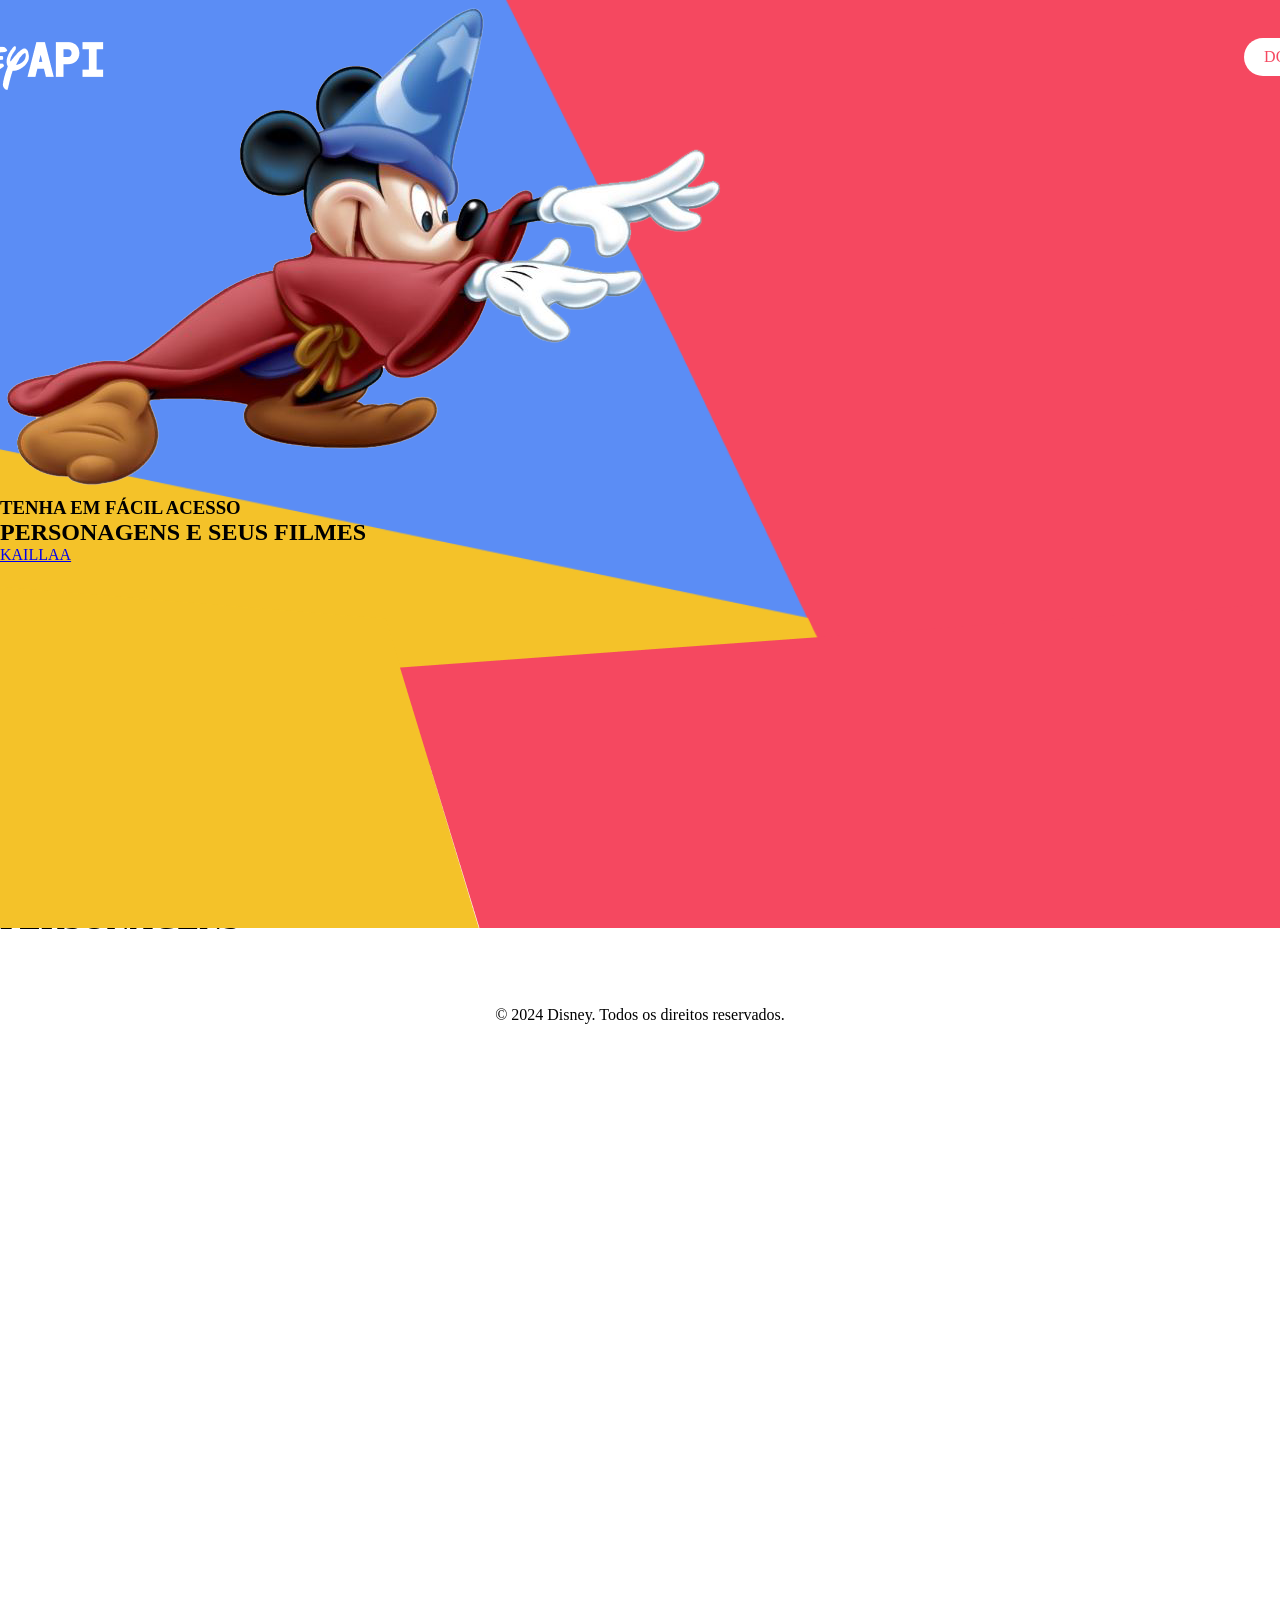
==== index.html @ 30ada637 "Add files via upload" ====
<!DOCTYPE html>
<html lang="br">
<head>
    <meta charset="UTF-8">
    <meta name="viewport" content="width=device-width, initial-scale=1.0">
    <link rel="shortcut icon" href="/img/favicon.png" type="image/x-icon">
    <link rel="stylesheet" href="./css/style.css">
    <title>Disney API</title>
</head>
<body>
    <header id="header" >
        <div class="container-header">
            <div class="flex">
                <div class="title">
                    <img src="./img/logo.png" alt="Disney A P I" class="logo">
                </div>
                <div class="btn">
                    <a class="btn-doc" href='https://disneyapi.dev'>DOCUMENTAÇÃO</a>
                </div>
            </div>
        </div>
    </header>
    <section class="backgrond">
        <div class="mikey">
            <img src="/img/mikey.png" alt="Mikey vestido de mágico" class="mikey-magico">
        </div>
        <div class="text-header">
            <h3 class="phrase-01">TENHA EM FÁCIL ACESSO</h3>
            <h1 class="phrase-efect">PERSONAGENS E SEUS FILMES</h1>
        </div>
        <div class="button-credits">
            <a class="github" href="https://github.com/Kaillaa">KAILLAA</a>
        </div>
    </section>
    <main class="main-container">
        <div class="contaider-body">
            <div class="text-body">
                <h1 class="characters">PERSONAGENS</h1>
            </div>
            <section class="caractersImg" id="caracters-img">

            </section>
        </div>
        <footer class="footer">
            <img src="./img/footer.png" alt="Formas coloridas" class="footer-img">
            <div class="logo">
                <img src="./img/logo.png" alt="Disney A P I" class="logo-footer">
            </div>
            <div class="copyright-text">
                <p class="copyright">© 2024 Disney. Todos os direitos reservados.</p>
            </div>
        </footer>
    </main>
    <script src="JavaScript/script.js"></script>
</body>
</html>
---- css/style.css ----
:root{
    --yellow: #F4C229; 
    --blue: #5B8DF5; 
    --pink: #F54860;  
    --white: #fff; 
}

*{
    box-sizing: border-box;
    margin: 0;
    padding: 0;
}

html{
    height: 500vh;
}

.container-header{
    max-width: 1280px;
    margin: auto;
}

.flex{
    display: flex;
    align-items: center;
    justify-content: space-between;
}
.title, .btn {
    margin: 0 -190px; /* Adiciona margem entre os elementos dentro da div flex */
}

header{
    width: 100%;
    padding: 20px 4%;
    position: fixed;
    top: 0;
    left: 0;
    transition: 0.5s;
}

header.scroll{
    background-color: var(--pink);
    padding: 10px 4%;
}

.btn-doc{
    display: inline-block;
    padding: 10px 20px;
    background-color: #ffffff; 
    color: var(--pink); 
    text-decoration: none; 
    border: transparent;
    border-radius: 25px; 
}

.backgrond{
    height: 100vh;
    background-image: url(../img/background.png);
    background-position: center;
    background-repeat: no-repeat;
    background-size: cover;
}

footer{
    position: fixed;
    bottom: 0;
    left: 0;
    width: 100%;
    height: 40vh;
    text-align: center;
}
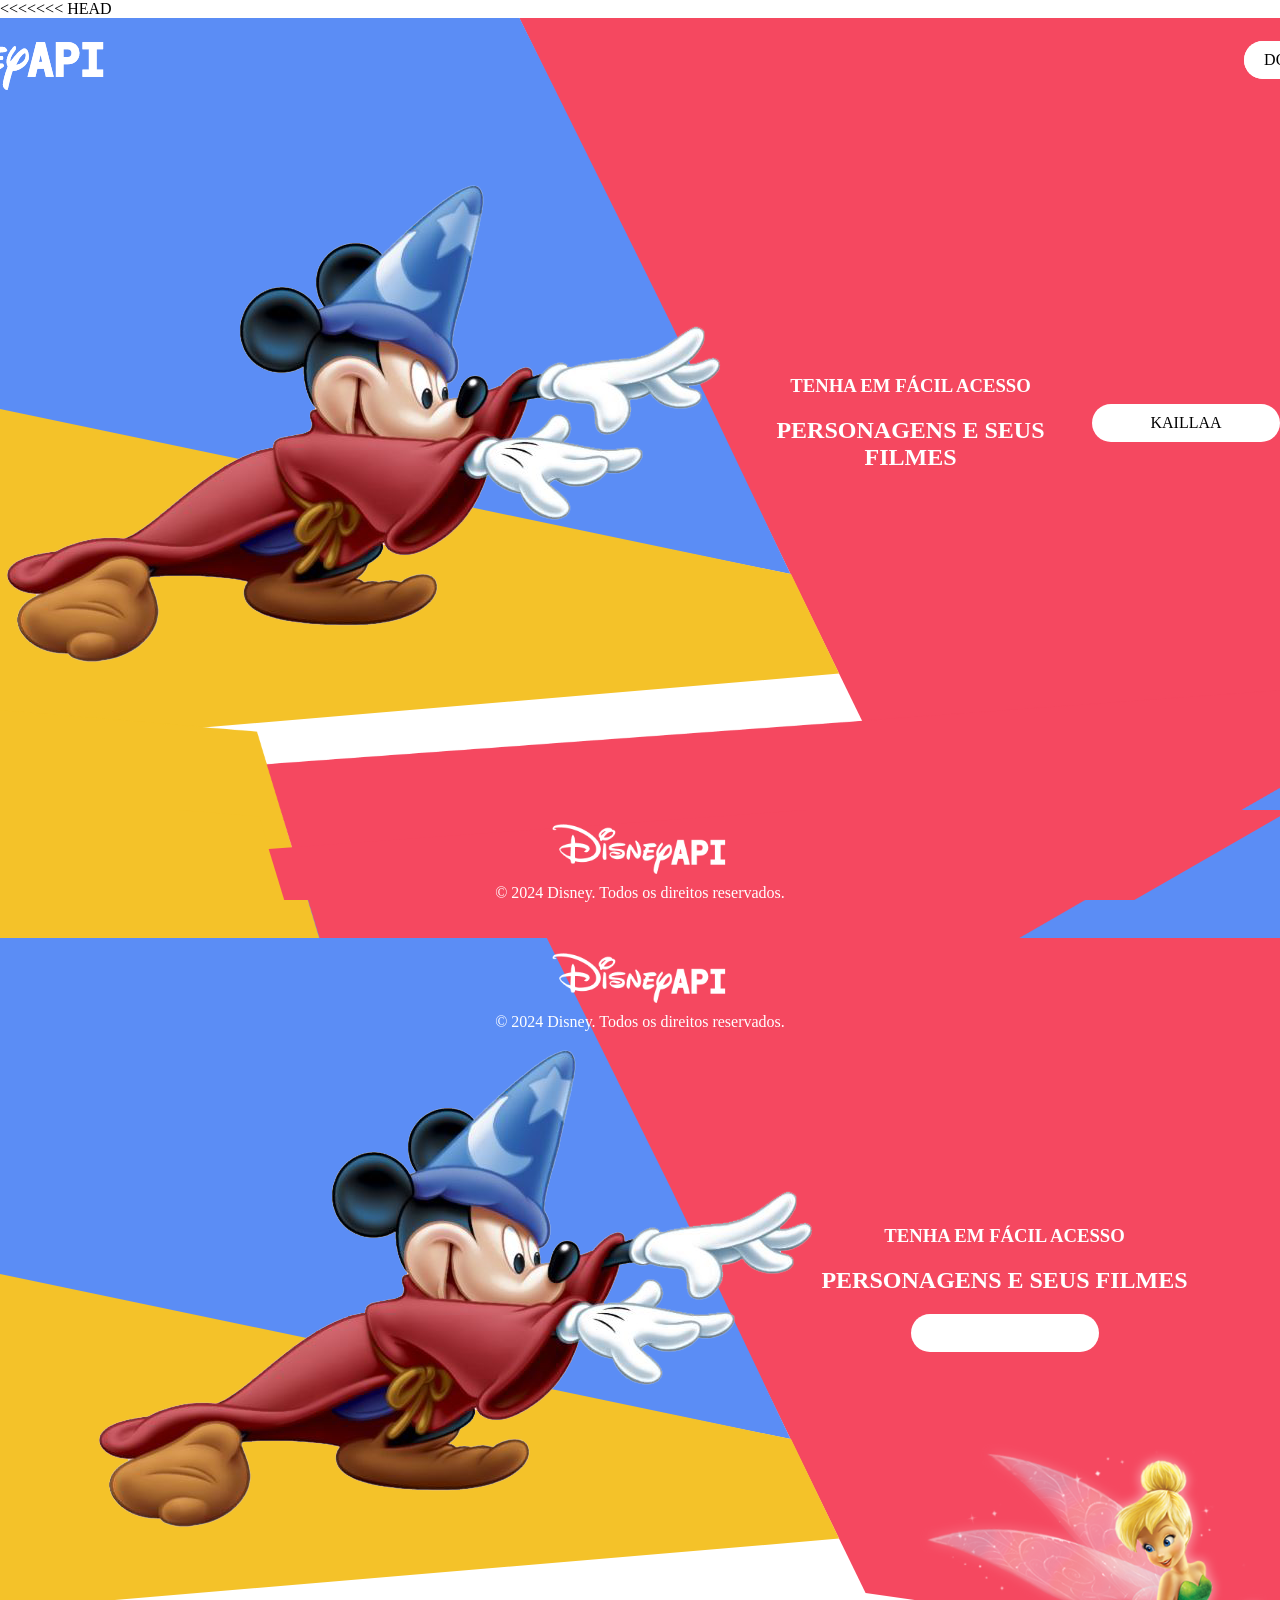
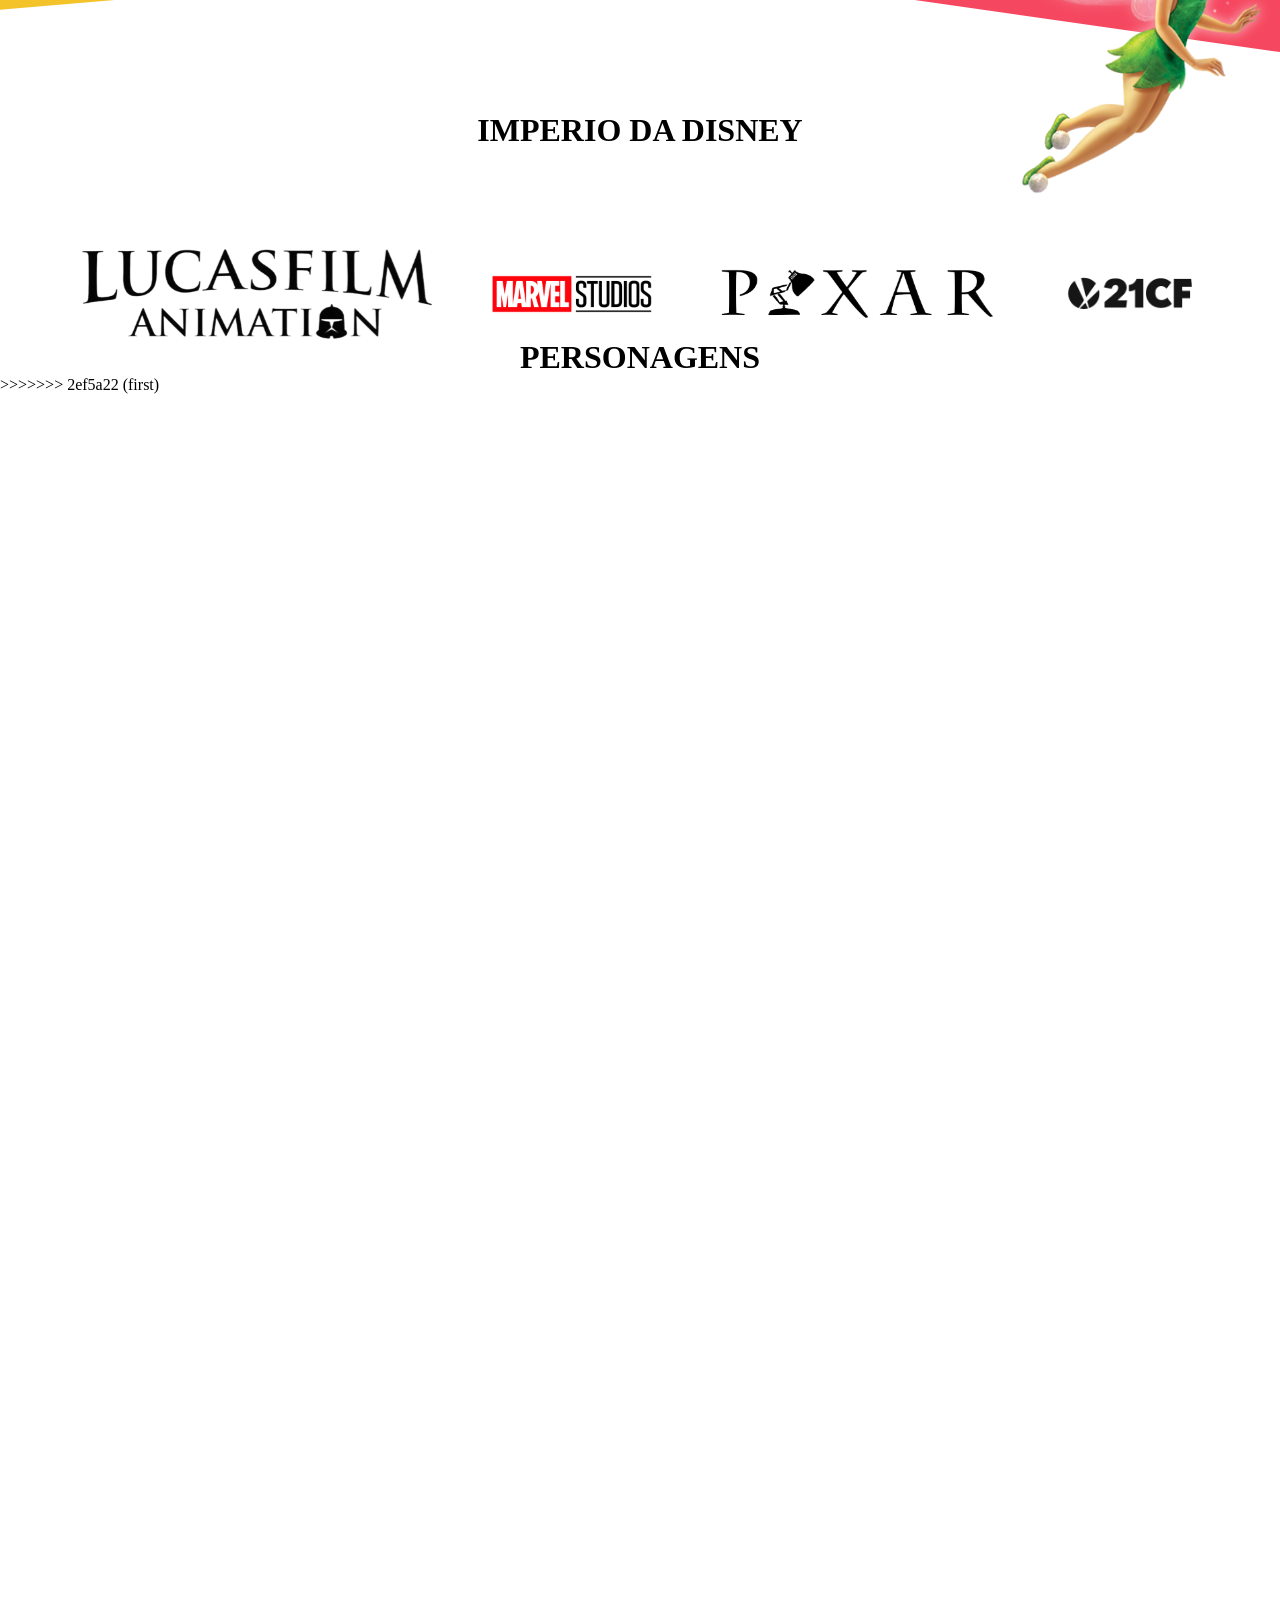
==== commit 38d131c3: "New update" ====
--- a/index.html
+++ b/index.html
@@ -1,3 +1,4 @@
+<<<<<<< HEAD
 <!DOCTYPE html>
 <html lang="br">
 <head>
@@ -53,4 +54,71 @@
     </main>
     <script src="JavaScript/script.js"></script>
 </body>
+=======
+<!DOCTYPE html>
+<html lang="br">
+<head>
+    <meta charset="UTF-8">
+    <meta name="viewport" content="width=device-width, initial-scale=1.0">
+    <link rel="shortcut icon" href="/img/favicon.png" type="image/x-icon">
+    <link rel="stylesheet" href="./css/style.css">
+    <title>Disney API</title>
+</head>
+<body>
+    <header id="header" >
+        <div class="container-header">
+            <div class="flex">
+                <div class="title">
+                    <img src="./img/logo.png" alt="Disney A P I" class="logo">
+                </div>
+                <div class="btn">
+                    <a class="btn-doc" href='https://disneyapi.dev'>DOCUMENTAÇÃO</a>
+                </div>
+            </div>
+        </div>
+    </header>
+    <section class="backgrond">
+        <div class="mikey">
+            <img src="/img/mikey.png" alt="Mikey vestido de mágico" class="mikey-magico">
+        </div>
+            <div class="text-header">
+                <h3 class="phrase-01">TENHA EM FÁCIL ACESSO</h3>
+                <h1 class="phrase-efect">PERSONAGENS E SEUS FILMES</h1>
+            <div class="button-credits">
+                <a class="github" href="https://github.com/Kaillaa">KAILLAA</a>
+            </div>
+        </div>
+    </section>
+    <main class="main-container">
+        <div class="contaider-body">
+            <div class="tinkerbell">
+                <img src="./img/tinkerbell.svg" alt="Fada Tinker Bell" class="tinker">
+            </div>
+                <div class="marcas-title">
+                    <h1 class="marcas">IMPERIO DA DISNEY</h1>
+                </div>
+                <div class="disney-marcas">
+                    <img src="./img/LucasFilm.svg" alt="Lucas Filmes" class="lucasFilms">
+                    <img src="./img/marvelStudios.svg" alt="Marvel studios" class="marvelStudios">
+                    <img src="./img/pixar.svg" alt="Pixar" class="pixar">
+                    <img src="./img/centuryFox.svg" alt="Century Fox" class="centuryFox">
+                </div>
+            </div>
+            <div class="text-body">
+                <h1 class="characters">PERSONAGENS</h1>
+            </div>
+            <section class="caractersImg" id="caracters-img"></section>
+    </main>
+    <footer class="footer">
+        <!-- <img src="./img/footer.png" alt="Formas coloridas" class="footer-img"> -->
+            <div class="logo">
+                <img src="./img/logo.png" alt="Disney A P I" class="logo-footer">
+            </div>
+            <div class="copyright-text">
+                <p class="copyright">© 2024 Disney. Todos os direitos reservados.</p>
+            </div>
+        </footer>
+    <script src="JavaScript/script.js"></script>
+</body>
+>>>>>>> 2ef5a22 (first)
 </html>
--- a/css/style.css
+++ b/css/style.css
@@ -1,3 +1,4 @@
+<<<<<<< HEAD
 :root{
     --yellow: #F4C229; 
     --blue: #5B8DF5; 
@@ -70,3 +71,176 @@
     text-align: center;
 }
 
+=======
+:root{
+    --yellow: #F4C229; 
+    --blue: #5B8DF5; 
+    --pink: #F54860;  
+    --white: #fff; 
+}
+
+body {
+    margin: 0;
+    padding: 0;
+    min-height: 100vh;
+    display: flex;
+    flex-direction: column;
+}
+
+*{
+    box-sizing: border-box;
+    margin: 0;
+    padding: 0;
+}
+
+html{
+    height: 500vh;
+}
+
+.container-header{
+    max-width: 1280px;
+    margin: auto;
+}
+
+.flex{
+    display: flex;
+    align-items: center;
+    justify-content: space-between;
+}
+.title, .btn {
+    margin: 0 -190px; /* Adiciona margem entre os elementos dentro da div flex */
+}
+
+header{
+    width: 100%;
+    padding: 20px 4%;
+    position: fixed;
+    top: 0;
+    left: 0;
+    transition: 0.5s;
+}
+
+header.scroll{
+    background-color: var(--pink);
+    padding: 10px 4%;
+    z-index: inherit;
+}
+
+.btn-doc{
+    display: inline-block;
+    padding: 10px 20px;
+    background-color: #ffffff; 
+    color: var(--pink); 
+    text-decoration: none; 
+    border: transparent;
+    border-radius: 25px; 
+}
+
+.backgrond{
+    height: 90vh;
+    background-image: url(../img/background.svg);
+    background-position: center;
+    background-repeat: no-repeat;
+    background-size: cover;
+    display: flex;
+    align-items: center;
+    justify-content: center;
+}
+
+.text-header {
+    text-align: center;
+    display: flex;
+    flex-direction: column;
+    align-items: center;
+    justify-content: center;
+    height: 100vh; 
+}
+
+.text-header h3,
+.text-header h1,
+.text-header .button-credits {
+    margin: 10px 0; 
+    color: white;
+}
+
+.github{
+    justify-content: center;
+    display: flex;
+    padding: 10px 10px;
+    background-color: #ffffff; 
+    color: var(--pink); 
+    text-decoration: none; 
+    border: transparent;
+    border-radius: 25px; 
+    width: 188px;
+    text-align: center;
+}
+
+.tinkerbell{
+    display: flex;
+    justify-content: flex-end;
+    margin-top: -250px;
+}
+
+.marcas-title{
+    align-items: center;
+    justify-content: center;
+    display: flex;  
+    margin-top: -100px;
+}
+
+.disney-marcas{
+    display: flex;
+    height: 10vh;
+    gap: 60px;
+    justify-content: center;
+    margin-top: 100px;
+}
+
+.marcas{
+    display: flex;
+    align-items: center;
+    justify-content: center;
+}
+
+
+.text-body{
+    display: flex;
+    justify-content: center;
+    align-items: center;
+}
+
+.footer {
+    height: 10vh;
+    background-image: url(../img/footer.svg);
+    background-position: center;
+    background-repeat: no-repeat;
+    background-size: cover;
+    text-align: center;
+    position: fixed;
+    bottom: 0;
+    left: 0;
+    width: 100%;
+    display: flex;
+    flex-direction: column;
+    justify-content: center;
+}
+
+.logo {
+    margin-bottom: 10px;
+}
+
+.logo-footer {
+    height: 50px;
+    margin-top: 15px;
+}
+
+.copyright-text {
+   color: #fff;
+}
+
+
+
+
+
+>>>>>>> 2ef5a22 (first)
--- a/css/style.css
+++ b/css/style.css
@@ -1,3 +1,4 @@
+<<<<<<< HEAD
 :root{
     --yellow: #F4C229; 
     --blue: #5B8DF5; 
@@ -70,3 +71,176 @@
     text-align: center;
 }
 
+=======
+:root{
+    --yellow: #F4C229; 
+    --blue: #5B8DF5; 
+    --pink: #F54860;  
+    --white: #fff; 
+}
+
+body {
+    margin: 0;
+    padding: 0;
+    min-height: 100vh;
+    display: flex;
+    flex-direction: column;
+}
+
+*{
+    box-sizing: border-box;
+    margin: 0;
+    padding: 0;
+}
+
+html{
+    height: 500vh;
+}
+
+.container-header{
+    max-width: 1280px;
+    margin: auto;
+}
+
+.flex{
+    display: flex;
+    align-items: center;
+    justify-content: space-between;
+}
+.title, .btn {
+    margin: 0 -190px; /* Adiciona margem entre os elementos dentro da div flex */
+}
+
+header{
+    width: 100%;
+    padding: 20px 4%;
+    position: fixed;
+    top: 0;
+    left: 0;
+    transition: 0.5s;
+}
+
+header.scroll{
+    background-color: var(--pink);
+    padding: 10px 4%;
+    z-index: inherit;
+}
+
+.btn-doc{
+    display: inline-block;
+    padding: 10px 20px;
+    background-color: #ffffff; 
+    color: var(--pink); 
+    text-decoration: none; 
+    border: transparent;
+    border-radius: 25px; 
+}
+
+.backgrond{
+    height: 90vh;
+    background-image: url(../img/background.svg);
+    background-position: center;
+    background-repeat: no-repeat;
+    background-size: cover;
+    display: flex;
+    align-items: center;
+    justify-content: center;
+}
+
+.text-header {
+    text-align: center;
+    display: flex;
+    flex-direction: column;
+    align-items: center;
+    justify-content: center;
+    height: 100vh; 
+}
+
+.text-header h3,
+.text-header h1,
+.text-header .button-credits {
+    margin: 10px 0; 
+    color: white;
+}
+
+.github{
+    justify-content: center;
+    display: flex;
+    padding: 10px 10px;
+    background-color: #ffffff; 
+    color: var(--pink); 
+    text-decoration: none; 
+    border: transparent;
+    border-radius: 25px; 
+    width: 188px;
+    text-align: center;
+}
+
+.tinkerbell{
+    display: flex;
+    justify-content: flex-end;
+    margin-top: -250px;
+}
+
+.marcas-title{
+    align-items: center;
+    justify-content: center;
+    display: flex;  
+    margin-top: -100px;
+}
+
+.disney-marcas{
+    display: flex;
+    height: 10vh;
+    gap: 60px;
+    justify-content: center;
+    margin-top: 100px;
+}
+
+.marcas{
+    display: flex;
+    align-items: center;
+    justify-content: center;
+}
+
+
+.text-body{
+    display: flex;
+    justify-content: center;
+    align-items: center;
+}
+
+.footer {
+    height: 10vh;
+    background-image: url(../img/footer.svg);
+    background-position: center;
+    background-repeat: no-repeat;
+    background-size: cover;
+    text-align: center;
+    position: fixed;
+    bottom: 0;
+    left: 0;
+    width: 100%;
+    display: flex;
+    flex-direction: column;
+    justify-content: center;
+}
+
+.logo {
+    margin-bottom: 10px;
+}
+
+.logo-footer {
+    height: 50px;
+    margin-top: 15px;
+}
+
+.copyright-text {
+   color: #fff;
+}
+
+
+
+
+
+>>>>>>> 2ef5a22 (first)
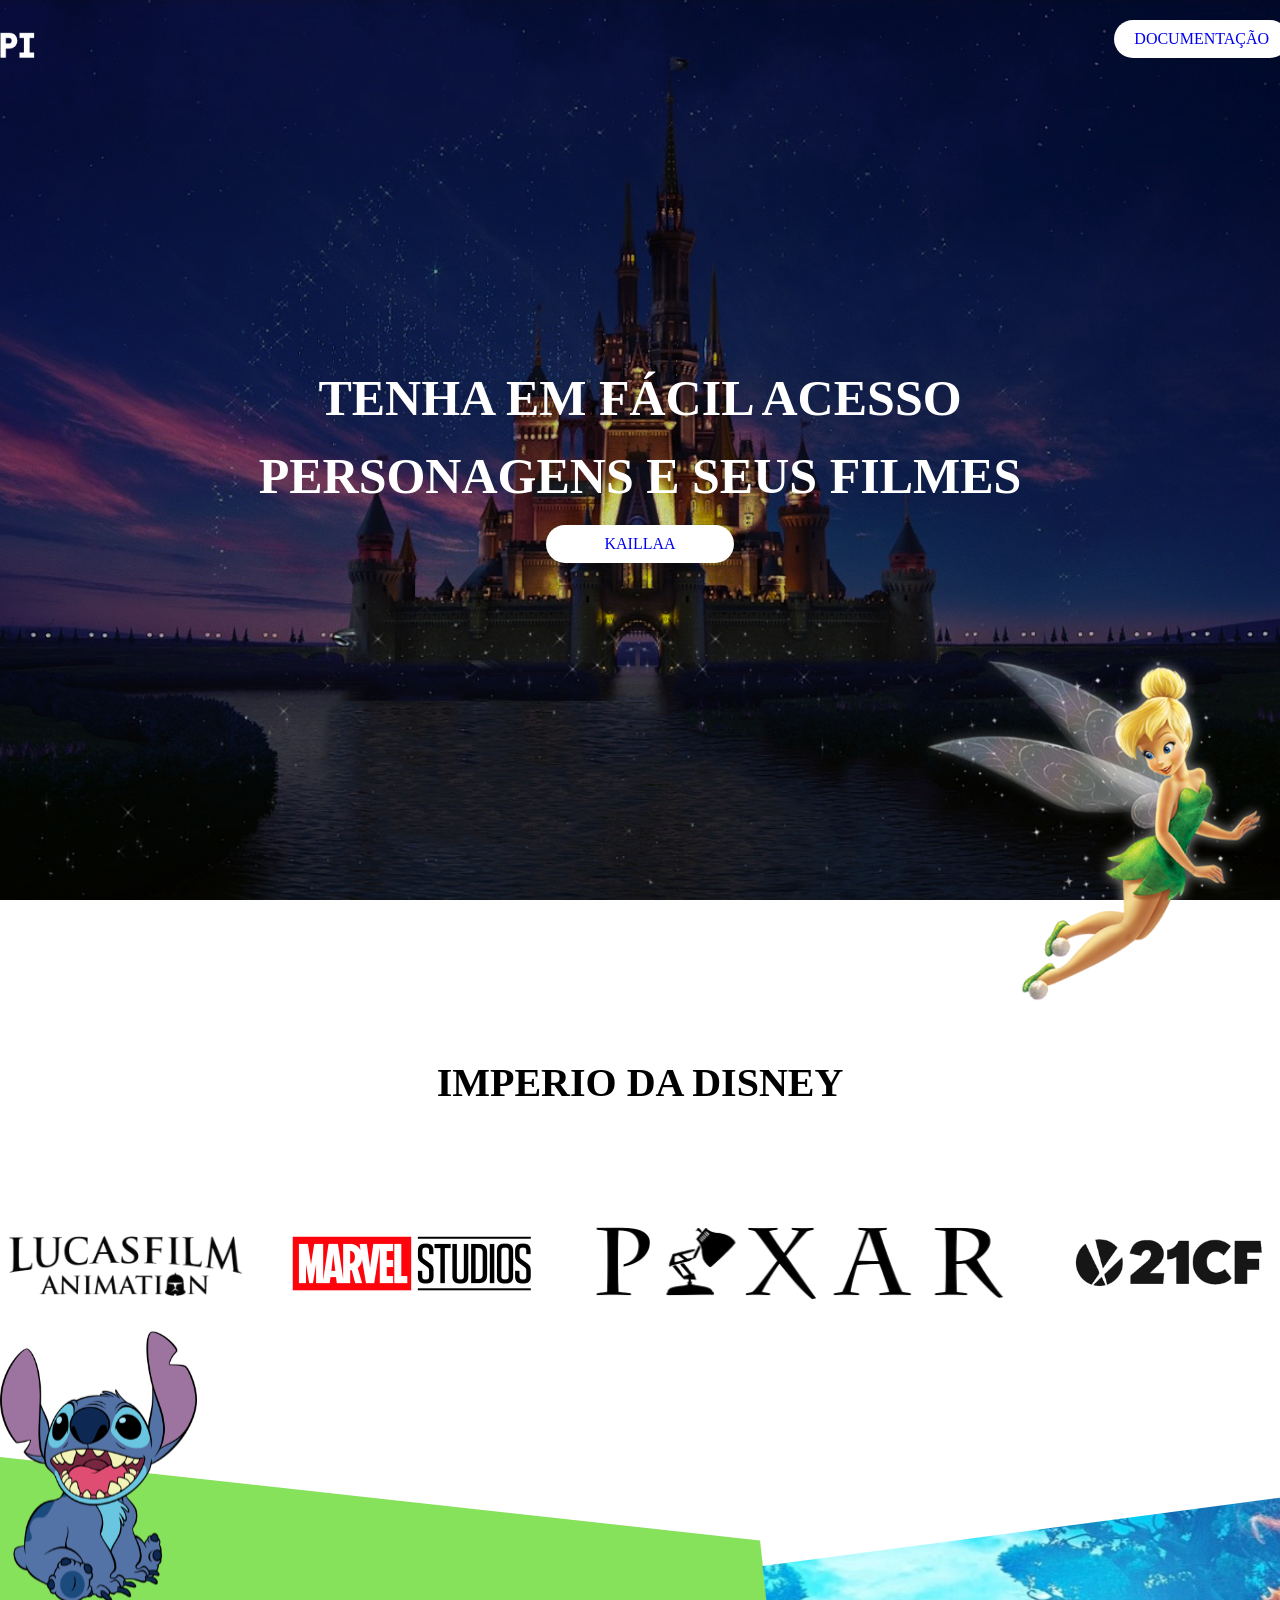
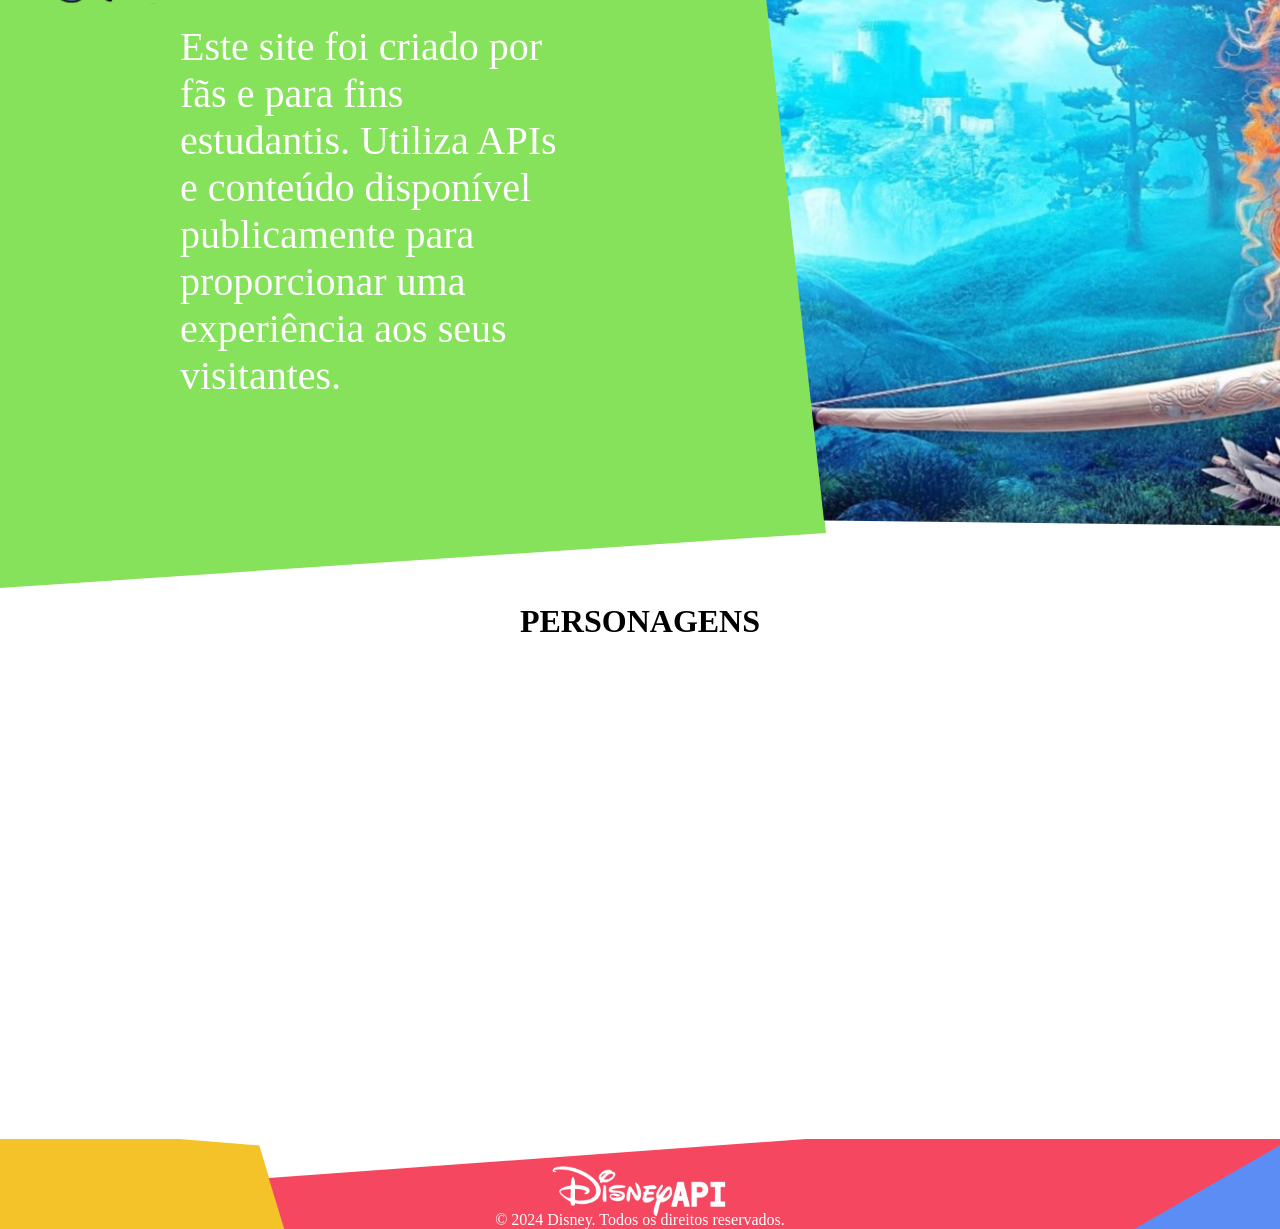
==== commit fdfea938: "Update all" ====
--- a/index.html
+++ b/index.html
@@ -1,124 +1,98 @@
-<<<<<<< HEAD
-<!DOCTYPE html>
-<html lang="br">
-<head>
-    <meta charset="UTF-8">
-    <meta name="viewport" content="width=device-width, initial-scale=1.0">
-    <link rel="shortcut icon" href="/img/favicon.png" type="image/x-icon">
-    <link rel="stylesheet" href="./css/style.css">
-    <title>Disney API</title>
-</head>
-<body>
-    <header id="header" >
-        <div class="container-header">
-            <div class="flex">
-                <div class="title">
-                    <img src="./img/logo.png" alt="Disney A P I" class="logo">
-                </div>
-                <div class="btn">
-                    <a class="btn-doc" href='https://disneyapi.dev'>DOCUMENTAÇÃO</a>
-                </div>
-            </div>
-        </div>
-    </header>
-    <section class="backgrond">
-        <div class="mikey">
-            <img src="/img/mikey.png" alt="Mikey vestido de mágico" class="mikey-magico">
-        </div>
-        <div class="text-header">
-            <h3 class="phrase-01">TENHA EM FÁCIL ACESSO</h3>
-            <h1 class="phrase-efect">PERSONAGENS E SEUS FILMES</h1>
-        </div>
-        <div class="button-credits">
-            <a class="github" href="https://github.com/Kaillaa">KAILLAA</a>
-        </div>
-    </section>
-    <main class="main-container">
-        <div class="contaider-body">
-            <div class="text-body">
-                <h1 class="characters">PERSONAGENS</h1>
-            </div>
-            <section class="caractersImg" id="caracters-img">
-
-            </section>
-        </div>
-        <footer class="footer">
-            <img src="./img/footer.png" alt="Formas coloridas" class="footer-img">
-            <div class="logo">
-                <img src="./img/logo.png" alt="Disney A P I" class="logo-footer">
-            </div>
-            <div class="copyright-text">
-                <p class="copyright">© 2024 Disney. Todos os direitos reservados.</p>
-            </div>
-        </footer>
-    </main>
-    <script src="JavaScript/script.js"></script>
-</body>
-=======
 <!DOCTYPE html>
 <html lang="br">
-<head>
-    <meta charset="UTF-8">
-    <meta name="viewport" content="width=device-width, initial-scale=1.0">
-    <link rel="shortcut icon" href="/img/favicon.png" type="image/x-icon">
-    <link rel="stylesheet" href="./css/style.css">
+  <head>
+    <meta charset="UTF-8" />
+    <meta name="viewport" content="width=device-width, initial-scale=1.0" />
+    <link rel="shortcut icon" href="/img/favicon.png" type="image/x-icon" />
+    <link rel="stylesheet" href="./css/style.css" />
     <title>Disney API</title>
-</head>
-<body>
-    <header id="header" >
-        <div class="container-header">
-            <div class="flex">
-                <div class="title">
-                    <img src="./img/logo.png" alt="Disney A P I" class="logo">
-                </div>
-                <div class="btn">
-                    <a class="btn-doc" href='https://disneyapi.dev'>DOCUMENTAÇÃO</a>
-                </div>
+  </head>
+  <body>
+    <header id="header">
+      <div class="container-header">
+        <div class="flex">
+          <div class="title">
+            <img src="./img/logo.png" alt="Disney A P I" class="logo" />
+          </div>
+          <div class="btn">
+            <div class="btn-document">
+              <a class="btn-doc" href="https://disneyapi.dev">DOCUMENTAÇÃO</a>
             </div>
+            <div class="btn-login">
+              <a href="./pages/login.html" class="login-btn">LOGIN</a>
+            </div>
+          </div>
         </div>
+      </div>
     </header>
-    <section class="backgrond">
-        <div class="mikey">
-            <img src="/img/mikey.png" alt="Mikey vestido de mágico" class="mikey-magico">
+    <section class="background">
+      </div>
+      <div class="text-header">
+        <h3 class="phrase-01">TENHA EM FÁCIL ACESSO</h3>
+        <h1 class="phrase-efect">PERSONAGENS E SEUS FILMES</h1>
+        <div class="button-credits">
+          <a class="github" href="https://github.com/Kaillaa">KAILLAA</a>
         </div>
-            <div class="text-header">
-                <h3 class="phrase-01">TENHA EM FÁCIL ACESSO</h3>
-                <h1 class="phrase-efect">PERSONAGENS E SEUS FILMES</h1>
-            <div class="button-credits">
-                <a class="github" href="https://github.com/Kaillaa">KAILLAA</a>
-            </div>
-        </div>
+      </div>
     </section>
     <main class="main-container">
-        <div class="contaider-body">
-            <div class="tinkerbell">
-                <img src="./img/tinkerbell.svg" alt="Fada Tinker Bell" class="tinker">
-            </div>
-                <div class="marcas-title">
-                    <h1 class="marcas">IMPERIO DA DISNEY</h1>
-                </div>
-                <div class="disney-marcas">
-                    <img src="./img/LucasFilm.svg" alt="Lucas Filmes" class="lucasFilms">
-                    <img src="./img/marvelStudios.svg" alt="Marvel studios" class="marvelStudios">
-                    <img src="./img/pixar.svg" alt="Pixar" class="pixar">
-                    <img src="./img/centuryFox.svg" alt="Century Fox" class="centuryFox">
-                </div>
-            </div>
-            <div class="text-body">
-                <h1 class="characters">PERSONAGENS</h1>
-            </div>
-            <section class="caractersImg" id="caracters-img"></section>
+      <div class="contaider-body">
+        <div class="tinkerbell">
+          <img
+            src="./img/tinkerbell.svg"
+            alt="Fada Tinker Bell"
+            class="tinker"
+          />
+        </div>
+        <div class="marcas-title">
+          <h1 class="marcas">IMPERIO DA DISNEY</h1>
+        </div>
+        <div class="disney-marcas">
+          <img
+            src="./img/LucasFilm.svg"
+            alt="Lucas Filmes"
+            class="lucasFilms"
+          />
+          <img
+            src="./img/marvelStudios.svg"
+            alt="Marvel studios"
+            class="marvelStudios"
+          />
+          <img src="./img/pixar.svg" alt="Pixar" class="pixar" />
+          <img
+            src="./img/centuryFox.svg"
+            alt="Century Fox"
+            class="centuryFox"
+          />
+        </div>
+        <div class="midPage">
+          <div class="imgMid">
+            <img src="./img/Merida.svg" alt="Princesa Merida" />
+          </div>
+          <div class="stitch">
+            <img src="./img/stitch.svg" alt="" class="stitchImg" />
+          </div>
+          <div class="textMid">
+            <p>Este site foi criado por fãs e para fins estudantis. Utiliza APIs e conteúdo disponível publicamente para proporcionar uma experiência aos seus visitantes.</p>
+          </div>
+        </div>
+      </div>
+      <div class="text-body">
+        <h1 class="characters">PERSONAGENS</h1>
+      </div>
+      <section class="caractersImg" id="caracters-img"></section>
     </main>
     <footer class="footer">
-        <!-- <img src="./img/footer.png" alt="Formas coloridas" class="footer-img"> -->
-            <div class="logo">
-                <img src="./img/logo.png" alt="Disney A P I" class="logo-footer">
-            </div>
-            <div class="copyright-text">
-                <p class="copyright">© 2024 Disney. Todos os direitos reservados.</p>
-            </div>
-        </footer>
+      <!-- <img src="./img/footer.png" alt="Formas coloridas" class="footer-img"> -->
+      <div class="container-footer">
+        <div class="logo">
+          <img src="./img/logo.png" alt="Disney A P I" class="logo-footer" />
+        </div>
+        <div class="copyright-text">
+          <p class="copyright">© 2024 Disney. Todos os direitos reservados.</p>
+        </div>
+      </div>
+    </footer>
     <script src="JavaScript/script.js"></script>
-</body>
->>>>>>> 2ef5a22 (first)
-</html>+  </body>
+</html>
--- a/css/style.css
+++ b/css/style.css
@@ -1,77 +1,3 @@
-<<<<<<< HEAD
-:root{
-    --yellow: #F4C229; 
-    --blue: #5B8DF5; 
-    --pink: #F54860;  
-    --white: #fff; 
-}
-
-*{
-    box-sizing: border-box;
-    margin: 0;
-    padding: 0;
-}
-
-html{
-    height: 500vh;
-}
-
-.container-header{
-    max-width: 1280px;
-    margin: auto;
-}
-
-.flex{
-    display: flex;
-    align-items: center;
-    justify-content: space-between;
-}
-.title, .btn {
-    margin: 0 -190px; /* Adiciona margem entre os elementos dentro da div flex */
-}
-
-header{
-    width: 100%;
-    padding: 20px 4%;
-    position: fixed;
-    top: 0;
-    left: 0;
-    transition: 0.5s;
-}
-
-header.scroll{
-    background-color: var(--pink);
-    padding: 10px 4%;
-}
-
-.btn-doc{
-    display: inline-block;
-    padding: 10px 20px;
-    background-color: #ffffff; 
-    color: var(--pink); 
-    text-decoration: none; 
-    border: transparent;
-    border-radius: 25px; 
-}
-
-.backgrond{
-    height: 100vh;
-    background-image: url(../img/background.png);
-    background-position: center;
-    background-repeat: no-repeat;
-    background-size: cover;
-}
-
-footer{
-    position: fixed;
-    bottom: 0;
-    left: 0;
-    width: 100%;
-    height: 40vh;
-    text-align: center;
-}
-
-=======
 :root{
     --yellow: #F4C229; 
     --blue: #5B8DF5; 
@@ -79,22 +5,14 @@
     --white: #fff; 
 }
 
-body {
-    margin: 0;
-    padding: 0;
-    min-height: 100vh;
-    display: flex;
-    flex-direction: column;
-}
-
 *{
     box-sizing: border-box;
     margin: 0;
     padding: 0;
 }
 
-html{
-    height: 500vh;
+body {
+    overflow-x: hidden;
 }
 
 .container-header{
@@ -108,7 +26,14 @@
     justify-content: space-between;
 }
 .title, .btn {
-    margin: 0 -190px; /* Adiciona margem entre os elementos dentro da div flex */
+    margin: 0 -190px; 
+}
+.title{
+    height: 15px;
+}
+.logo{
+    height: 50px;
+    margin-top: -15px;    
 }
 
 header{
@@ -118,27 +43,41 @@
     top: 0;
     left: 0;
     transition: 0.5s;
+    z-index: 3;
 }
 
 header.scroll{
-    background-color: var(--pink);
+    background-color: black;
     padding: 10px 4%;
-    z-index: inherit;
 }
 
 .btn-doc{
     display: inline-block;
     padding: 10px 20px;
-    background-color: #ffffff; 
-    color: var(--pink); 
+    background-color: #ffffff;  
     text-decoration: none; 
     border: transparent;
     border-radius: 25px; 
 }
 
-.backgrond{
-    height: 90vh;
-    background-image: url(../img/background.svg);
+.login-btn{
+    display: inline-block;
+    padding: 10px 20px;
+    background-color: #ffffff;  
+    text-decoration: none; 
+    border: transparent;
+    border-radius: 25px;
+}
+
+.btn{
+    display: flex;
+    flex-direction: row;
+    gap: 40px
+}
+
+.background{
+    height: 100vh;
+    background-image: url(../img/imgBackgrond.svg);
     background-position: center;
     background-repeat: no-repeat;
     background-size: cover;
@@ -153,7 +92,8 @@
     flex-direction: column;
     align-items: center;
     justify-content: center;
-    height: 100vh; 
+    position: relative;
+    top: 150px
 }
 
 .text-header h3,
@@ -163,12 +103,16 @@
     color: white;
 }
 
+.text-header h3,
+.text-header h1{
+    font-size: 50px;
+}
+
 .github{
     justify-content: center;
     display: flex;
     padding: 10px 10px;
     background-color: #ffffff; 
-    color: var(--pink); 
     text-decoration: none; 
     border: transparent;
     border-radius: 25px; 
@@ -186,15 +130,16 @@
     align-items: center;
     justify-content: center;
     display: flex;  
-    margin-top: -100px;
+    margin-top: 40px;
+    font-size: 20px;
 }
 
 .disney-marcas{
     display: flex;
-    height: 10vh;
-    gap: 60px;
-    justify-content: center;
-    margin-top: 100px;
+    height: 15vh;
+    gap: 50px;
+    justify-content: center;
+    margin-top: 90px;
 }
 
 .marcas{
@@ -203,6 +148,11 @@
     justify-content: center;
 }
 
+.lucasFilms{
+    height: 60px;
+    margin-top: 40px;
+    display: flex;
+}
 
 .text-body{
     display: flex;
@@ -210,20 +160,75 @@
     align-items: center;
 }
 
-.footer {
-    height: 10vh;
+.midPage {
+    position: relative;
+    display: flex;
+    align-items: center;
+}
+
+.text-overlay {
+    position: absolute;
+    top: 0;
+    left: 0;
+    z-index: 2;
+    padding: 20px;
+    color: white;
+}
+
+.imgMid {
+    position: relative;
+    flex: 1;
+}
+
+.stitch {
+    position: absolute;
+    top: 0;
+    left: 0;
+    z-index: 1;
+}
+
+.textMid {
+    font-size: 40px;
+    z-index: 2;
+    position: absolute;
+    top: 55%; 
+    left: 180px; 
+    transform: translateY(-50%); 
+}
+
+.textMid p {
+    width: 400px;
+    margin: 0; 
+    color: #fff; 
+}
+
+section {
+    display: flex;
+    justify-content: center;
+    align-items: center;
+    padding: 9% 0 30%;
+}
+
+footer {
     background-image: url(../img/footer.svg);
     background-position: center;
     background-repeat: no-repeat;
     background-size: cover;
     text-align: center;
-    position: fixed;
+    width: 100%;
+    height: 10vh; 
+    position: relative; 
+    margin-top: auto;
+}
+
+.container-footer {
+    width: 100%;
+    display: flex;
+    flex-direction: column;
+    text-align: center;
+    position: absolute;
     bottom: 0;
     left: 0;
-    width: 100%;
-    display: flex;
-    flex-direction: column;
-    justify-content: center;
 }
 
 .logo {
@@ -237,10 +242,6 @@
 
 .copyright-text {
    color: #fff;
-}
-
-
-
-
-
->>>>>>> 2ef5a22 (first)
+   text-align: center;
+}
+
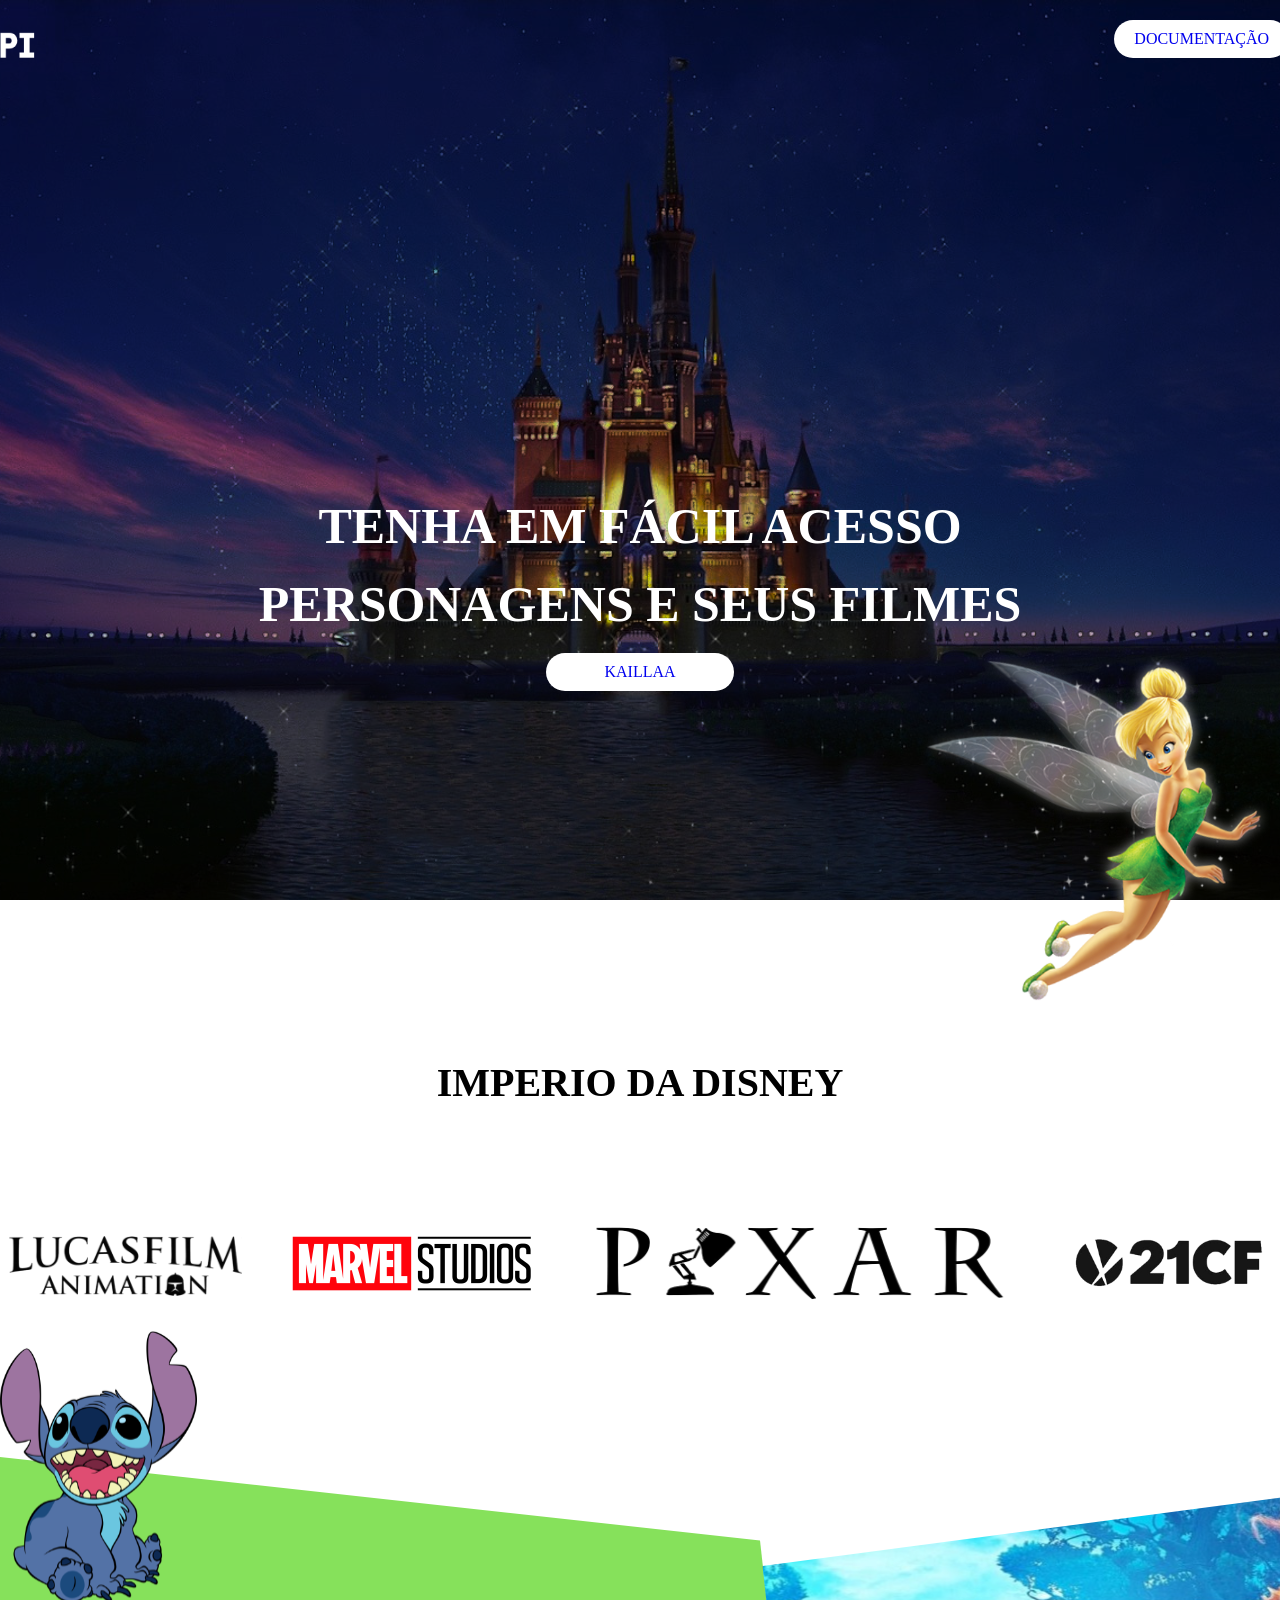
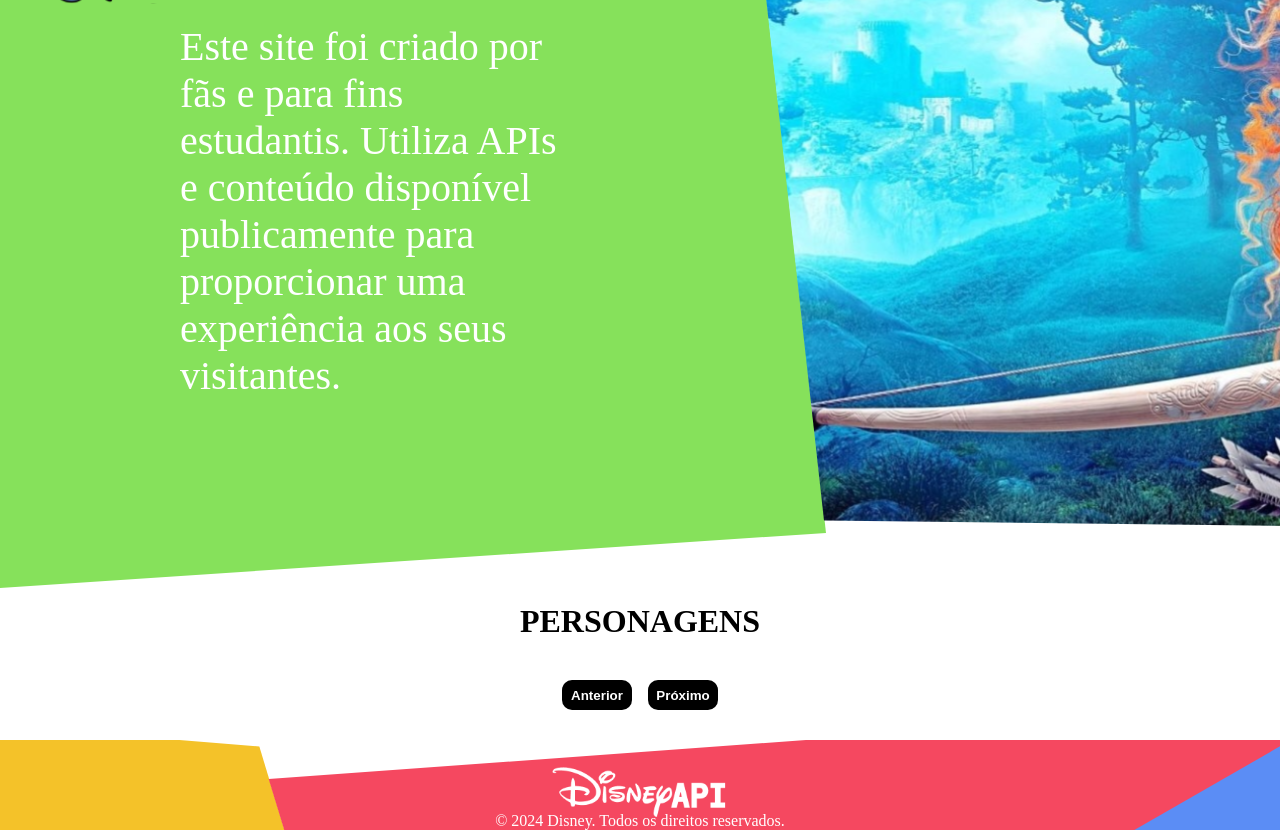
==== commit fe84e2cc: "Update" ====
--- a/index.html
+++ b/index.html
@@ -80,7 +80,14 @@
       <div class="text-body">
         <h1 class="characters">PERSONAGENS</h1>
       </div>
-      <section class="caractersImg" id="caracters-img"></section>
+      <section class="caractersImg" id="caracters-img">
+        <!-- Aqui é onde os personagens serão exibidos -->
+      </section>
+      <div class="btnSlice">
+        <button class="prevBtn" id="prevBtn">Anterior</button>
+      <button class="nextBtn" id="nextBtn">Próximo</button>
+      </div>
+      
     </main>
     <footer class="footer">
       <!-- <img src="./img/footer.png" alt="Formas coloridas" class="footer-img"> -->
--- a/css/style.css
+++ b/css/style.css
@@ -206,7 +206,62 @@
     display: flex;
     justify-content: center;
     align-items: center;
-    padding: 9% 0 30%;
+    padding: 9% 0 10%;
+}
+
+.caractersImg {
+    display: flex;
+    flex-wrap: wrap;
+    justify-content: center;
+    gap: 20px;
+    padding: 20px;
+}
+
+.character {
+    display: flex;
+    flex-direction: column;
+    align-items: center;
+    text-align: center;
+    padding: 10px;
+    border-radius: 10px;
+    background-color: #5B8DF5;
+    color: #ffffff;
+    font-weight: 900;
+    width: 220px;
+    font-family: 'Franklin Gothic Medium', 'Arial Narrow', Arial, sans-serif;
+}
+
+.character img {
+    width: 200px;
+    height: 200px;
+    border-radius: 10px;
+    margin-bottom: 10px;
+}
+
+.character-data {
+    max-width: 200px;
+    overflow: hidden; 
+    text-overflow: unset; 
+    white-space: nowrap;
+}
+
+
+.btnSlice{
+    display: flex;
+    align-items: center;
+    justify-content: center;
+    margin-bottom: 30px;
+    gap: 1rem;
+}
+
+.prevBtn, .nextBtn{
+    border: transparent;
+    background-color: #000000;
+    color: #ffffff;
+    border-radius: 10px;
+    height: 30px;
+    width: 70px;
+    font-weight: bolder;
 }
 
 footer {
@@ -241,7 +296,7 @@
 }
 
 .copyright-text {
-   color: #fff;
-   text-align: center;
-}
-
+    color: #fff;
+    text-align: center;
+}
+
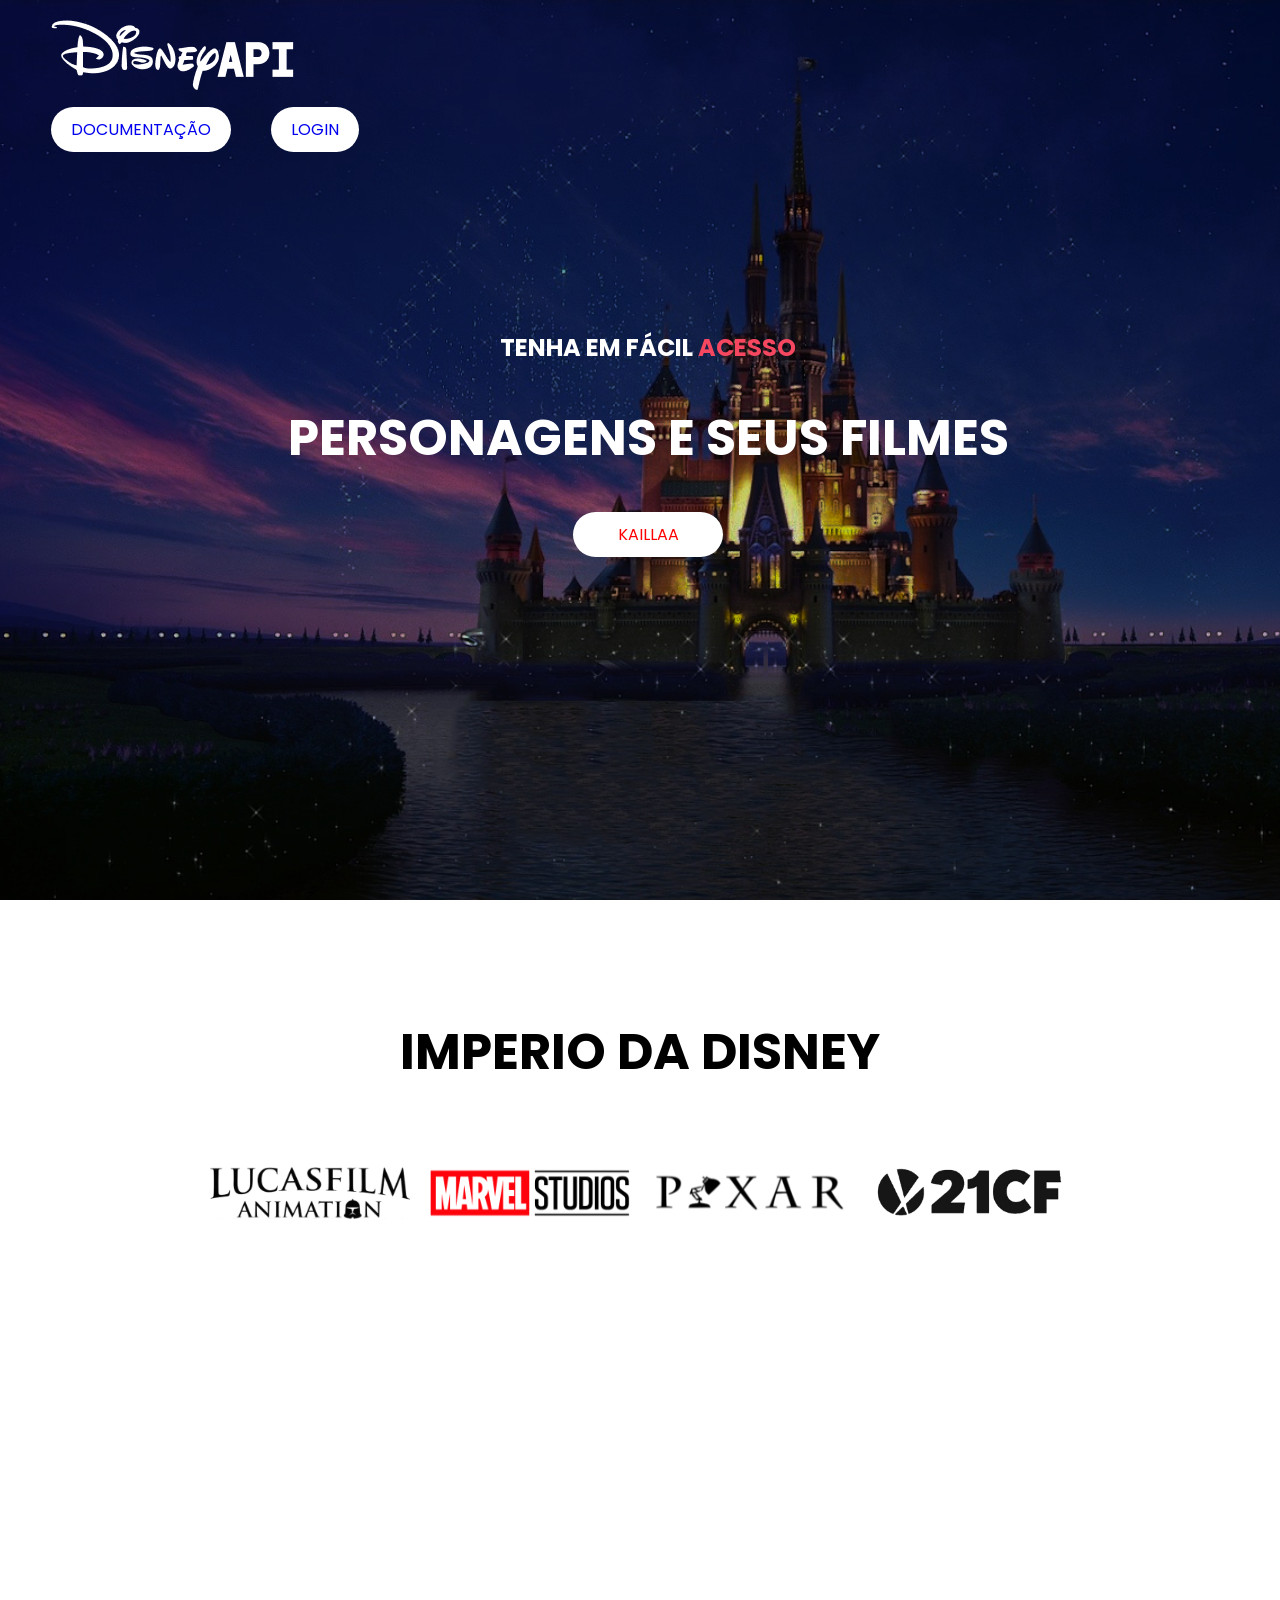
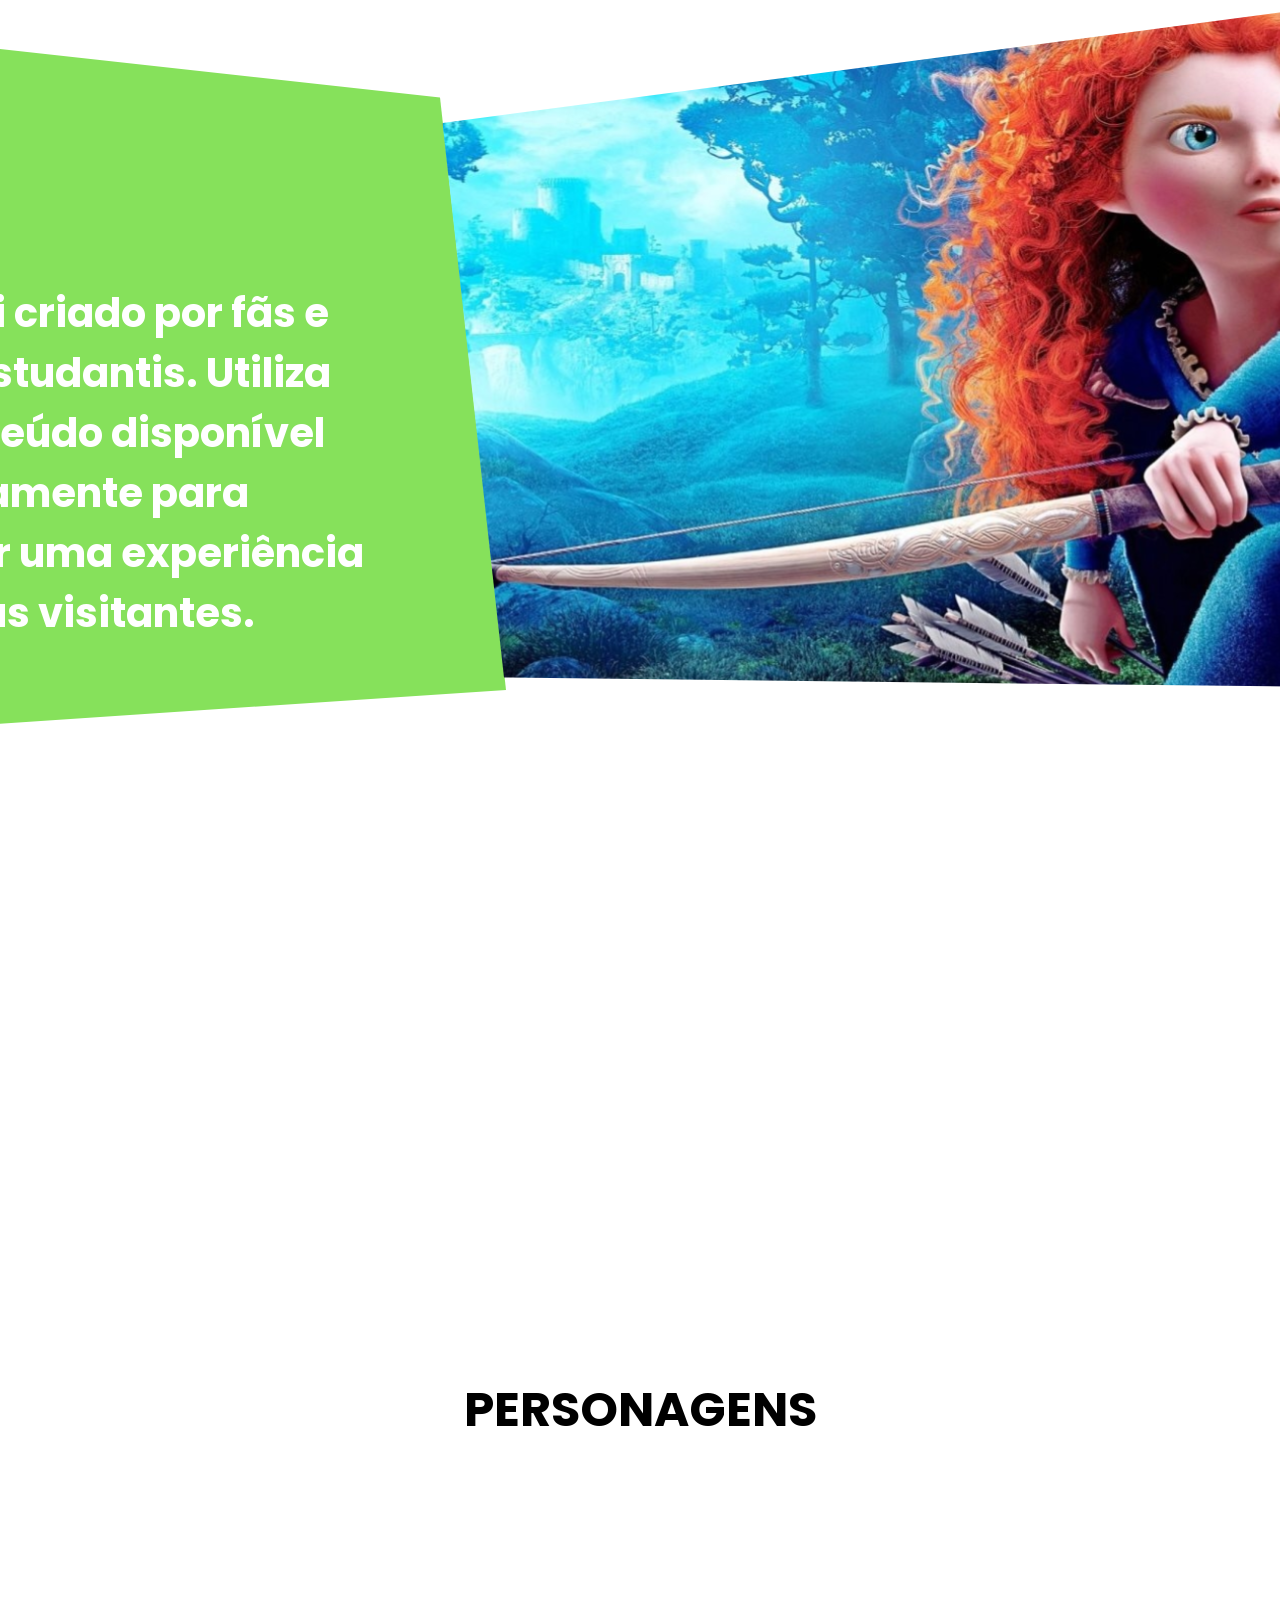
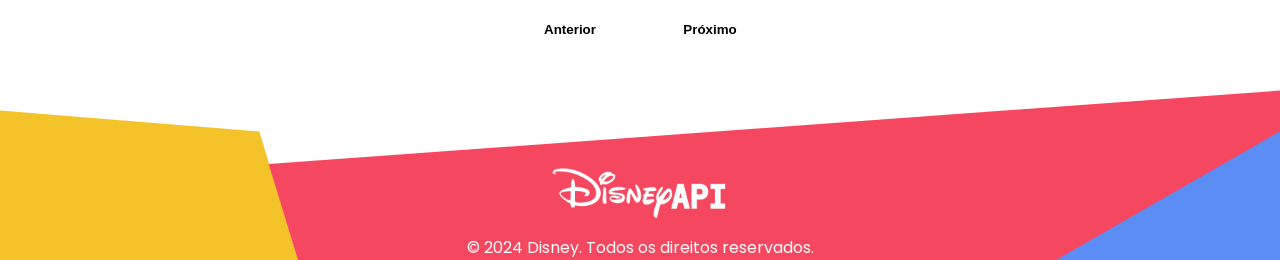
==== commit 1a3465a4: "Update and added responsives for index.html" ====
--- a/index.html
+++ b/index.html
@@ -4,6 +4,7 @@
     <meta charset="UTF-8" />
     <meta name="viewport" content="width=device-width, initial-scale=1.0" />
     <link rel="shortcut icon" href="/img/favicon.png" type="image/x-icon" />
+    
     <link rel="stylesheet" href="./css/style.css" />
     <title>Disney API</title>
   </head>
@@ -25,72 +26,81 @@
         </div>
       </div>
     </header>
-    <section class="background">
-      </div>
-      <div class="text-header">
-        <h3 class="phrase-01">TENHA EM FÁCIL ACESSO</h3>
-        <h1 class="phrase-efect">PERSONAGENS E SEUS FILMES</h1>
-        <div class="button-credits">
-          <a class="github" href="https://github.com/Kaillaa">KAILLAA</a>
-        </div>
-      </div>
-    </section>
+
     <main class="main-container">
-      <div class="contaider-body">
-        <div class="tinkerbell">
-          <img
-            src="./img/tinkerbell.svg"
-            alt="Fada Tinker Bell"
-            class="tinker"
-          />
-        </div>
-        <div class="marcas-title">
-          <h1 class="marcas">IMPERIO DA DISNEY</h1>
-        </div>
-        <div class="disney-marcas">
-          <img
-            src="./img/LucasFilm.svg"
-            alt="Lucas Filmes"
-            class="lucasFilms"
-          />
-          <img
-            src="./img/marvelStudios.svg"
-            alt="Marvel studios"
-            class="marvelStudios"
-          />
-          <img src="./img/pixar.svg" alt="Pixar" class="pixar" />
-          <img
-            src="./img/centuryFox.svg"
-            alt="Century Fox"
-            class="centuryFox"
-          />
-        </div>
-        <div class="midPage">
-          <div class="imgMid">
-            <img src="./img/Merida.svg" alt="Princesa Merida" />
+      <div class="container">
+        <section class="hero">
+          <div class="container">
+            <span class="phrase-01">TENHA EM FÁCIL <span>ACESSO</span> </span>
+            <h1 class="phrase-efect">PERSONAGENS E SEUS FILMES</h1>
+
+            <div class="button-credits">
+              <a class="github" href="https://github.com/Kaillaa">KAILLAA</a>
+            </div>
           </div>
-          <div class="stitch">
-            <img src="./img/stitch.svg" alt="" class="stitchImg" />
+        </section>
+  
+          <section class="brands-section">
+            <div class="container">
+              <div class="marcas-title">
+                <h1 class="marcas">IMPERIO DA DISNEY</h1>
+              </div>
+              <div class="disney-marcas">
+                <img
+                  src="./img/LucasFilm.svg"
+                  alt="Lucas Filmes"
+                  class="lucasFilms"
+                />
+                <img
+                  src="./img/marvelStudios.svg"
+                  alt="Marvel studios"
+                  class="marvelStudios"
+                />
+                <img src="./img/pixar.svg" alt="Pixar" class="pixar" />
+                <img
+                  src="./img/centuryFox.svg"
+                  alt="Century Fox"
+                  class="centuryFox"
+                />
+              </div>
+            </div>
+          </section>
+
+          <section class="about">
+            <div class="container">
+              <div class="box01">
+                <img src="./img/Merida.svg" alt="Princesa Merida" />
+              </div>
+              <div class="box-img-paragraph">
+                <div class="box02">
+                  <img src="./img/stitch.svg" alt="" class="stitchImg" />
+                </div>
+                <div class="paragraphAbout">
+                  <p>Este site foi criado por fãs e para fins estudantis. Utiliza APIs e conteúdo disponível publicamente para proporcionar uma experiência aos seus visitantes.</p>
+                </div>
+              </div>
+            </div>
+          </section>
+        
+        
+        <section class="caractersSection" id="caractersSection">
+          <div class="container">
+            <h1 class="characters">PERSONAGENS</h1>
+            <div class="charactersContainer" id="charactesContainer">
+
+            </div>
           </div>
-          <div class="textMid">
-            <p>Este site foi criado por fãs e para fins estudantis. Utiliza APIs e conteúdo disponível publicamente para proporcionar uma experiência aos seus visitantes.</p>
-          </div>
-        </div>
-      </div>
-      <div class="text-body">
-        <h1 class="characters">PERSONAGENS</h1>
-      </div>
-      <section class="caractersImg" id="caracters-img">
-        <!-- Aqui é onde os personagens serão exibidos -->
+
       </section>
-      <div class="btnSlice">
+    </div>
+
+    <div class="btnSlice">
         <button class="prevBtn" id="prevBtn">Anterior</button>
-      <button class="nextBtn" id="nextBtn">Próximo</button>
-      </div>
-      
+        <button class="nextBtn" id="nextBtn">Próximo</button>
+    </div>
+  </div>
     </main>
     <footer class="footer">
-      <!-- <img src="./img/footer.png" alt="Formas coloridas" class="footer-img"> -->
       <div class="container-footer">
         <div class="logo">
           <img src="./img/logo.png" alt="Disney A P I" class="logo-footer" />
--- a/css/style.css
+++ b/css/style.css
@@ -1,3 +1,5 @@
+@import url('https://fonts.googleapis.com/css2?family=Poppins:ital,wght@0,100;0,200;0,300;0,400;0,500;0,600;0,700;0,800;0,900;1,100;1,200;1,300;1,400;1,500;1,600;1,700;1,800;1,900&display=swap');
+
 :root{
     --yellow: #F4C229; 
     --blue: #5B8DF5; 
@@ -13,28 +15,10 @@
 
 body {
     overflow-x: hidden;
-}
-
-.container-header{
-    max-width: 1280px;
-    margin: auto;
-}
-
-.flex{
-    display: flex;
-    align-items: center;
-    justify-content: space-between;
-}
-.title, .btn {
-    margin: 0 -190px; 
-}
-.title{
-    height: 15px;
-}
-.logo{
-    height: 50px;
-    margin-top: -15px;    
-}
+    font-family: 'Poppins', sans-serif;
+}
+
+
 
 header{
     width: 100%;
@@ -51,6 +35,13 @@
     padding: 10px 4%;
 }
 
+section {
+    display: flex;
+    justify-content: center;
+    align-items: center;
+    padding: 9% 0 10%;
+}
+
 .btn-doc{
     display: inline-block;
     padding: 10px 20px;
@@ -60,6 +51,283 @@
     border-radius: 25px; 
 }
 
+
+.btn{
+    display: flex;
+    flex-direction: row;
+    gap: 40px
+}
+
+/* SECTION HOME */
+
+
+.hero{
+    height: 100vh;
+    width: 120vw;
+    background-image: url(../img/imgBackgrond.svg);
+    background-position: center;
+    background-repeat: no-repeat;
+    background-size: cover;
+    display: flex;
+    align-items: center;
+    justify-content: center;
+}
+
+.hero .container {
+    display: flex;
+    flex-direction: column;
+    align-items: center;
+    justify-content: center;
+    margin-right: 15rem;
+}
+
+.hero h1 {
+    font-size: 50px;
+    font-weight: 700;
+    color: var(--white);
+    margin-bottom: 36px
+}
+
+.hero span {
+    font-size: 24px;
+    font-weight: 700;
+    color: var(--white);
+    margin-bottom: 36px;
+    text-align: center;
+}
+
+.hero span span{
+    color: var(--pink);
+}
+
+.hero .button-credits {
+    display: flex;
+    align-items: center;
+    justify-content: center;
+    width: 150px;
+    padding: 10px;
+    background: white;
+    border-radius: 25px;
+}
+
+.hero .button-credits a {
+    color: red;
+    text-decoration: none;
+}
+
+/* MARCAS SECTION  */
+.brands-section h1 {
+    font-size: 50px;
+    font-weight: 700;
+    margin-bottom: 36px
+}
+
+.brands-section .container {
+    display: flex;
+    align-items: center;
+    justify-content: center;
+    flex-direction: column;
+}
+
+.brands-section .disney-marcas {
+    display: flex;
+    flex-direction: row;
+    gap: 20px;
+}
+
+.disney-marcas img {
+    width: 200px;
+    margin: 0 auto;
+}
+
+/* SECTION ABOUT  */
+.about {
+    display: flex;
+    align-items: center;
+    justify-content: center;
+    flex-direction: column;
+    padding: 100px 0;
+    max-height: min-content;
+}
+
+.box-img-paragraph {
+    display: flex;
+    flex-direction: column;
+    max-width: max-content;
+    position: relative;
+    top: -60rem;
+}
+
+.box-img-paragraph img {
+    width: 300px;
+    position: absolute;
+    top: 0;
+}
+
+.box-img-paragraph .paragraphAbout {
+    display: flex;
+    flex-direction: column;
+    max-width: max-content;
+    position: relative;
+    top: 30rem;
+}
+
+.box-img-paragraph p{
+    font-size: 40px;
+    font-weight: 700;
+    margin-bottom: 36px;
+    text-align: center;
+    margin-left: 3.5rem;
+    color: var(--white);
+    width: 33%;
+}
+
+.box-img-paragraph .box02{
+    display: flex;
+    justify-content: flex-start;
+}
+
+
+/* API SECTION  */
+
+
+.caractersSection .container {
+    display: flex;
+    justify-content: center;
+    align-items: center;
+    flex-direction: column;
+}
+.caractersSection h1 {
+    font-size: 3rem;
+    font-weight: 700;
+    margin-bottom: 36px
+}
+
+.charactersContainer {
+    display: flex;
+    flex-wrap: wrap;
+    align-items: center;
+    justify-content: center;
+    width: 100%;
+    max-height: min-content;
+    gap: 20px;
+}
+
+.character {
+    display: flex;
+    flex-direction: column;
+    align-items: center;
+    text-align: center;
+    padding: 10px;
+    border-radius: 10px;
+    background-color: #5B8DF5;
+    color: #ffffff;
+    font-weight: 900;
+    width: 400px;
+    border: 2px solid black;
+    font-family: 'Franklin Gothic Medium', 'Arial Narrow', Arial, sans-serif;
+    transition: transform .3s ease-in-out;
+}
+
+.character:hover {
+    transform: scale(1.05);
+    cursor: pointer;
+    box-shadow: 0 0 10px rgba(0, 0, 0, 0.5);
+
+}
+
+.character img {
+    width: 200px;
+    height: 200px;
+    border-radius: 10px;
+    margin-bottom: 10px;
+}
+
+.character-data {
+    max-width: 200px;
+    overflow: hidden; 
+    text-overflow: unset; 
+    white-space: nowrap;
+}
+
+
+.btnSlice {
+    display: flex;
+    align-items: center;
+    justify-content: center;
+    margin-bottom: 30px;
+    gap: 20px;
+  }
+  
+  .prevBtn,
+  .nextBtn {
+    border: 2px solid transparent;
+    background-color: transparent;
+    color: #000000;
+    border-radius: 30px;
+    height: 40px;
+    padding: 0 20px;
+    width: 120px;
+    text-align: center;
+    align-items: center;
+    display: flex;
+    justify-content: center;
+    font-weight: bold;
+    cursor: pointer;
+    transition: all 0.3s ease;
+  }
+  
+  .prevBtn:hover,
+  .nextBtn:hover {
+    background-color: #000000;
+    color: #ffffff;
+    border-color: #000000;
+  }
+
+
+
+/* FOOTER  */
+
+footer {
+    background-image: url(../img/footer.svg);
+    background-position: center;
+    background-repeat: no-repeat;
+    background-size: cover;
+    text-align: center;
+    width: 100%;
+    height: 20vh; 
+    position: relative; 
+    margin-top: auto;
+}
+
+.container-footer {
+    width: 100%;
+    display: flex;
+    flex-direction: column;
+    text-align: center;
+    position: absolute;
+    bottom: 0;
+    left: 0;
+    right: 0;
+}
+
+.logo {
+    margin-bottom: 10px;
+}
+
+.logo-footer {
+    height: 50px;
+    margin-top: 15px;
+}
+
+.copyright-text {
+    color: #fff;
+    text-align: center;
+}
+
+
+/* PAG LOGIN  */
+
 .login-btn{
     display: inline-block;
     padding: 10px 20px;
@@ -69,234 +337,86 @@
     border-radius: 25px;
 }
 
-.btn{
-    display: flex;
-    flex-direction: row;
-    gap: 40px
-}
-
-.background{
-    height: 100vh;
-    background-image: url(../img/imgBackgrond.svg);
-    background-position: center;
-    background-repeat: no-repeat;
-    background-size: cover;
-    display: flex;
-    align-items: center;
-    justify-content: center;
-}
-
-.text-header {
-    text-align: center;
-    display: flex;
-    flex-direction: column;
-    align-items: center;
-    justify-content: center;
-    position: relative;
-    top: 150px
-}
-
-.text-header h3,
-.text-header h1,
-.text-header .button-credits {
-    margin: 10px 0; 
-    color: white;
-}
-
-.text-header h3,
-.text-header h1{
-    font-size: 50px;
-}
-
-.github{
-    justify-content: center;
-    display: flex;
-    padding: 10px 10px;
-    background-color: #ffffff; 
-    text-decoration: none; 
-    border: transparent;
-    border-radius: 25px; 
-    width: 188px;
-    text-align: center;
-}
-
-.tinkerbell{
-    display: flex;
-    justify-content: flex-end;
-    margin-top: -250px;
-}
-
-.marcas-title{
-    align-items: center;
-    justify-content: center;
-    display: flex;  
-    margin-top: 40px;
-    font-size: 20px;
-}
-
-.disney-marcas{
-    display: flex;
-    height: 15vh;
-    gap: 50px;
-    justify-content: center;
-    margin-top: 90px;
-}
-
-.marcas{
-    display: flex;
-    align-items: center;
-    justify-content: center;
-}
-
-.lucasFilms{
-    height: 60px;
-    margin-top: 40px;
-    display: flex;
-}
-
-.text-body{
-    display: flex;
-    justify-content: center;
-    align-items: center;
-}
-
-.midPage {
-    position: relative;
-    display: flex;
-    align-items: center;
-}
-
-.text-overlay {
-    position: absolute;
-    top: 0;
-    left: 0;
-    z-index: 2;
-    padding: 20px;
-    color: white;
-}
-
-.imgMid {
-    position: relative;
-    flex: 1;
-}
-
-.stitch {
-    position: absolute;
-    top: 0;
-    left: 0;
-    z-index: 1;
-}
-
-.textMid {
-    font-size: 40px;
-    z-index: 2;
-    position: absolute;
-    top: 55%; 
-    left: 180px; 
-    transform: translateY(-50%); 
-}
-
-.textMid p {
-    width: 400px;
-    margin: 0; 
-    color: #fff; 
-}
-
-section {
-    display: flex;
-    justify-content: center;
-    align-items: center;
-    padding: 9% 0 10%;
-}
-
-.caractersImg {
-    display: flex;
-    flex-wrap: wrap;
-    justify-content: center;
-    gap: 20px;
-    padding: 20px;
-}
-
-.character {
-    display: flex;
-    flex-direction: column;
-    align-items: center;
-    text-align: center;
-    padding: 10px;
-    border-radius: 10px;
-    background-color: #5B8DF5;
-    color: #ffffff;
-    font-weight: 900;
-    width: 220px;
-    font-family: 'Franklin Gothic Medium', 'Arial Narrow', Arial, sans-serif;
-}
-
-.character img {
-    width: 200px;
-    height: 200px;
-    border-radius: 10px;
-    margin-bottom: 10px;
-}
-
-.character-data {
-    max-width: 200px;
-    overflow: hidden; 
-    text-overflow: unset; 
-    white-space: nowrap;
-}
-
-
-.btnSlice{
-    display: flex;
-    align-items: center;
-    justify-content: center;
-    margin-bottom: 30px;
-    gap: 1rem;
-}
-
-.prevBtn, .nextBtn{
-    border: transparent;
-    background-color: #000000;
-    color: #ffffff;
-    border-radius: 10px;
-    height: 30px;
-    width: 70px;
-    font-weight: bolder;
-}
-
-footer {
-    background-image: url(../img/footer.svg);
-    background-position: center;
-    background-repeat: no-repeat;
-    background-size: cover;
-    text-align: center;
-    width: 100%;
-    height: 10vh; 
-    position: relative; 
-    margin-top: auto;
-}
-
-.container-footer {
-    width: 100%;
-    display: flex;
-    flex-direction: column;
-    text-align: center;
-    position: absolute;
-    bottom: 0;
-    left: 0;
-}
-
-.logo {
-    margin-bottom: 10px;
-}
-
-.logo-footer {
-    height: 50px;
-    margin-top: 15px;
-}
-
-.copyright-text {
-    color: #fff;
-    text-align: center;
-}
-
+/* RESPONSIVIDADE */
+
+@media (max-width: 768px) {
+
+    /* RESPONSIVIDADE HOME  */
+
+    .hero {
+        overflow: hidden;
+    }
+    
+    .hero .container {
+        margin: 0 auto;
+        margin-right: 10%;
+    }
+
+    .hero h1 {
+        font-size: 35px;
+        width: 50%;
+        text-align: center;
+    }
+
+    /* RESPONSIVIDADE MARCAS  */
+
+    .brands-section .container {
+        margin: 0 auto;
+    }
+
+    .brands-section h1 {
+        font-size: 30px;
+        margin-left: 20px;
+    }
+
+    .brands-section .disney-marcas {
+        display: flex;
+        flex-wrap: wrap;
+        margin: 0 auto;
+        margin-bottom: 7rem;
+        margin-left: 5%;
+    }
+
+    .brands-section img {
+        width: 100px;
+    }
+
+    /* RESPONSIVIDADE ABOUT  */
+
+    .about .container {
+        margin: 0 auto;
+    }
+
+    .about .box-img-paragraph {
+        margin: auto;
+        margin-right: 20%;
+    }
+
+    .about .box02 img {
+        left: 5rem;
+        width: 200px;
+    }
+
+    .about p {
+        font-size: 25px;       
+        width: 20%;
+       
+    }
+
+    .caractersSection .container {
+        margin: 0 auto;
+    }
+
+    .caractersSection h1 {
+        text-align: center;
+        font-size: 35px;
+    }
+
+    .characterSection .charactersContainer {
+        max-width: 100px;
+        position: relative;
+        display: flex;
+        justify-content: center;
+    }
+
+}
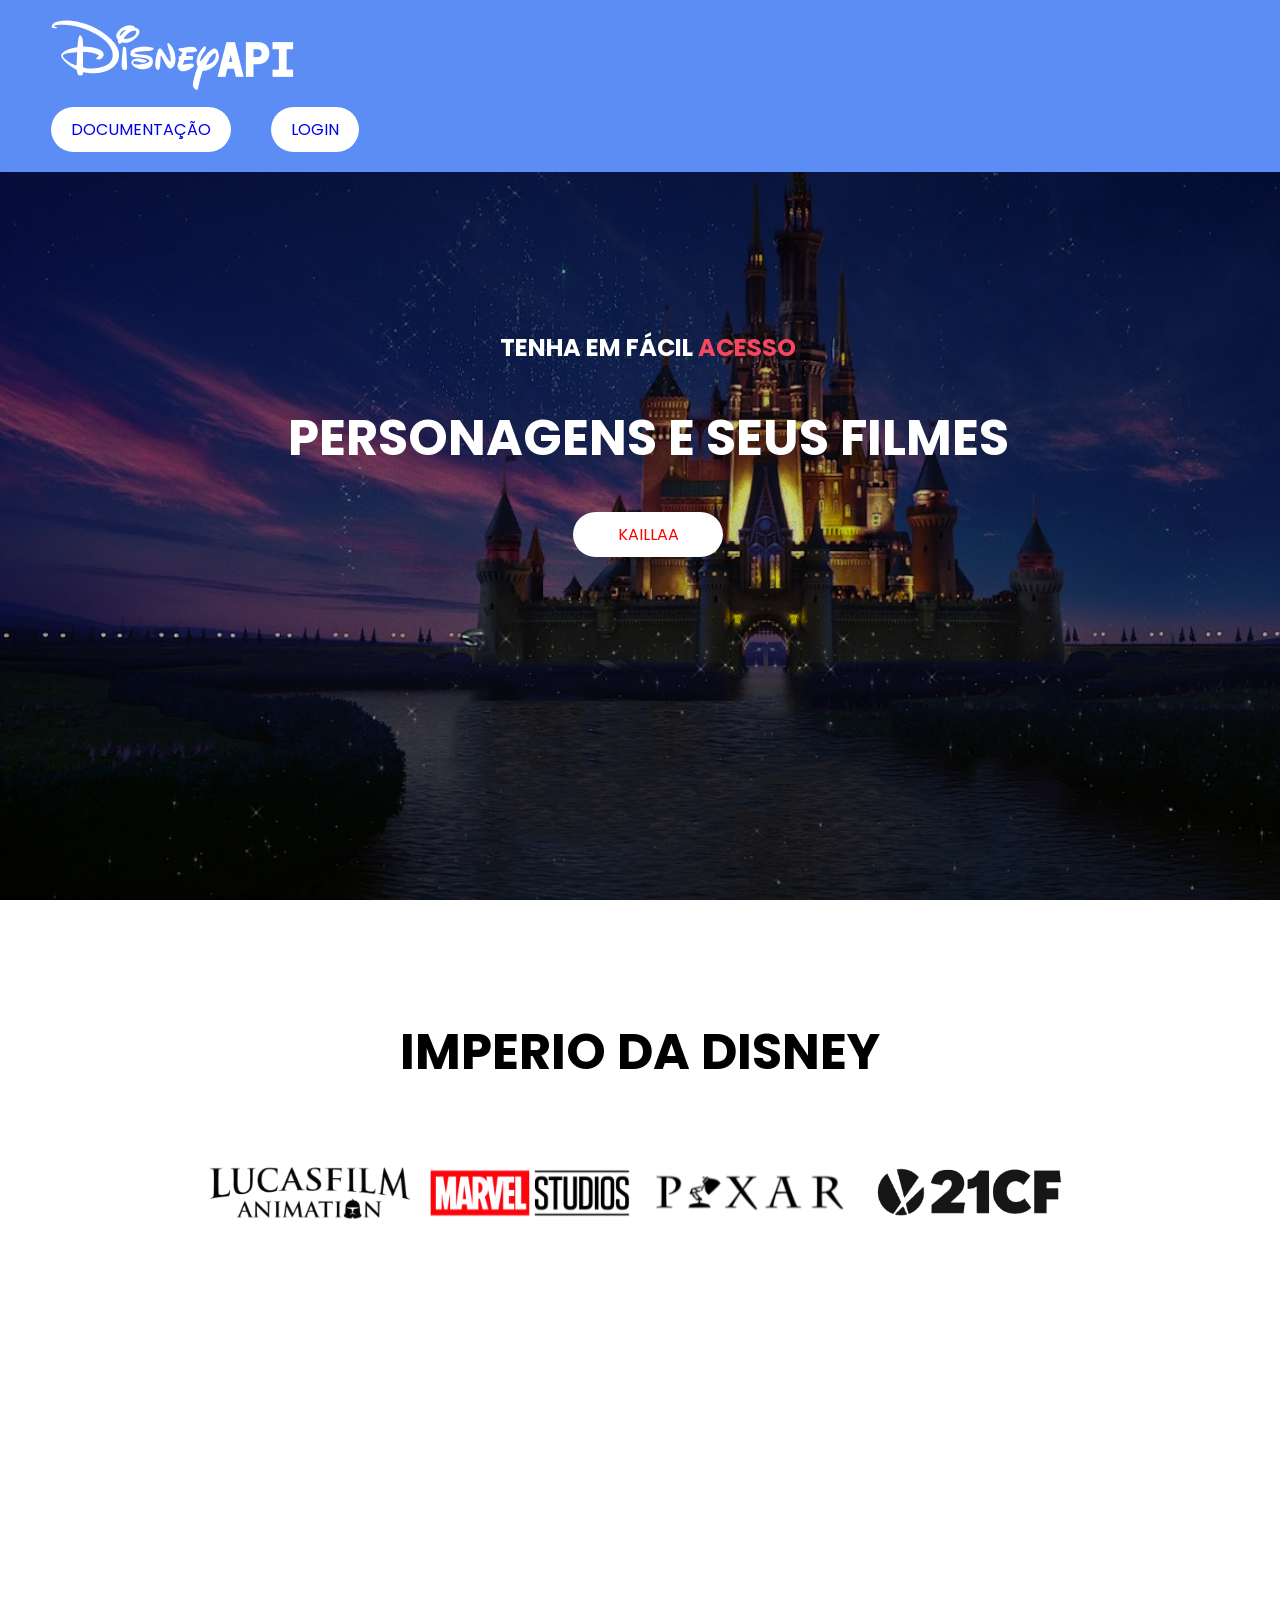
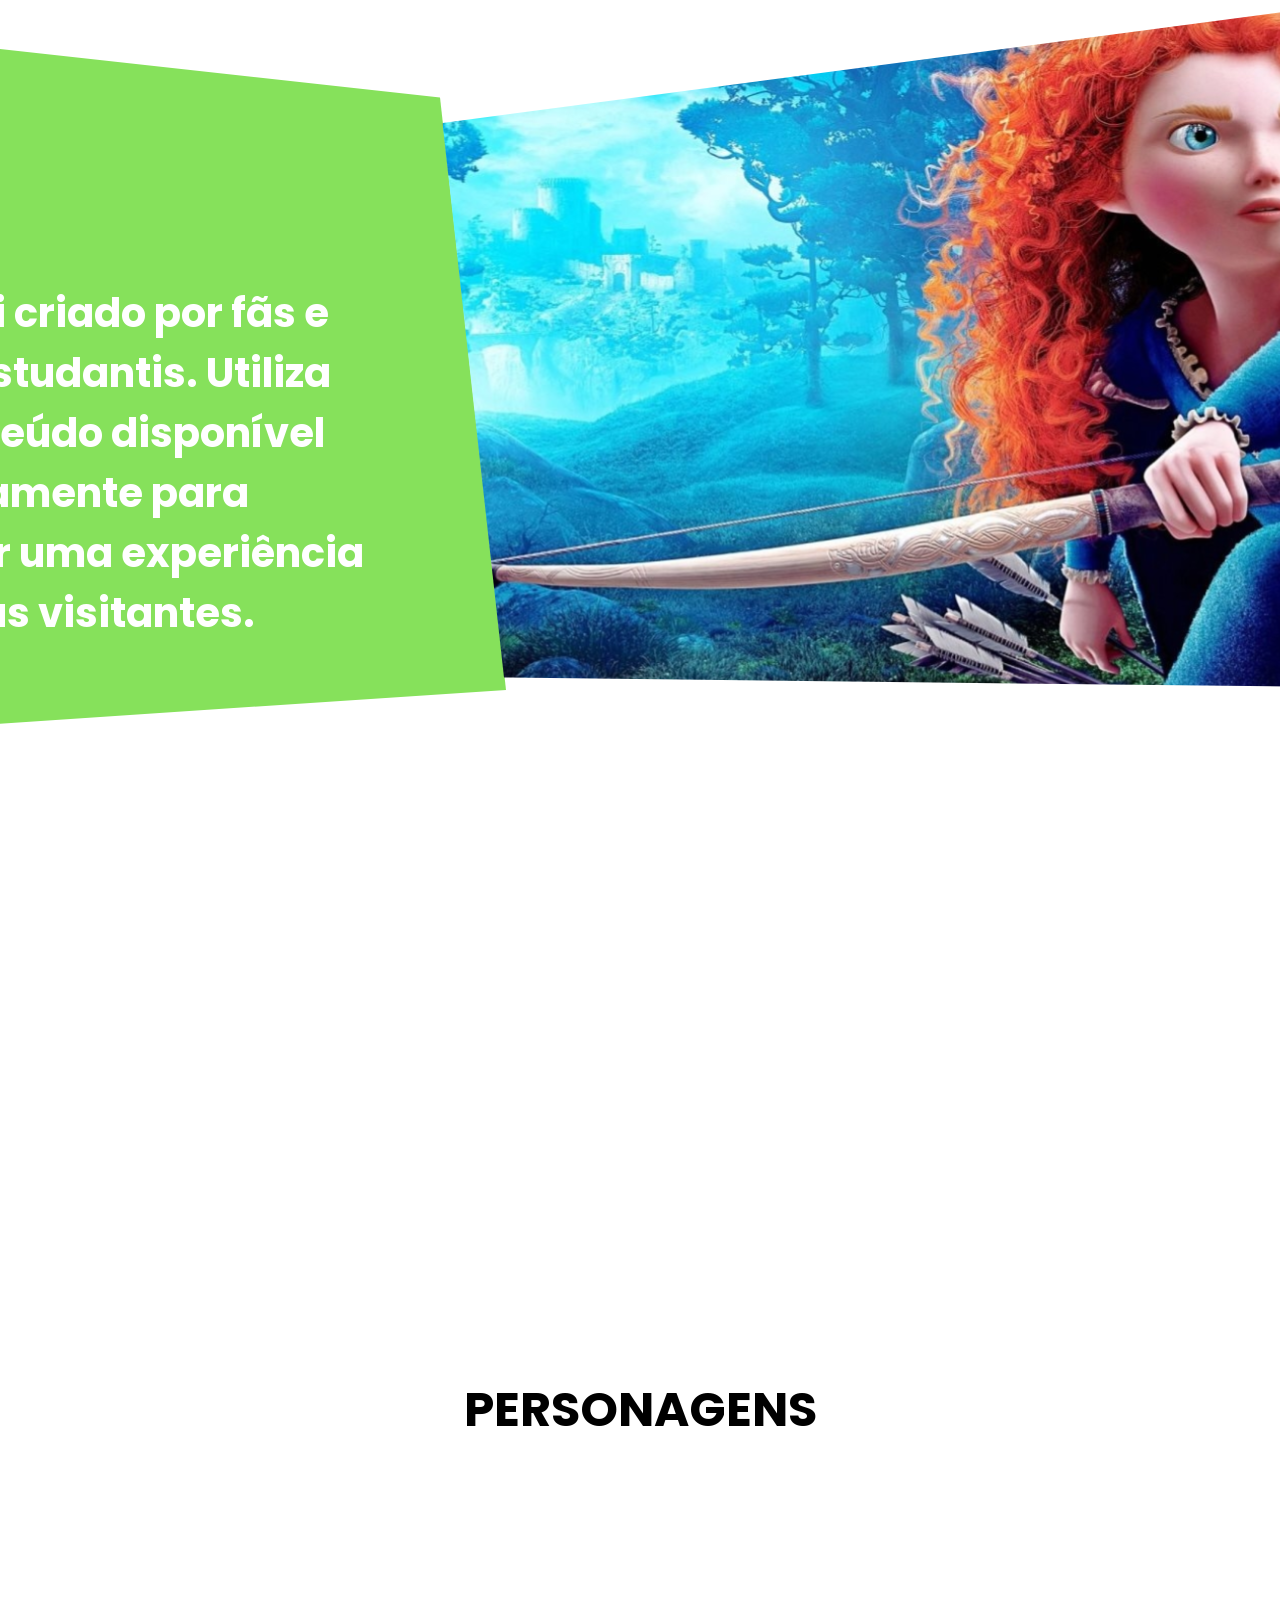
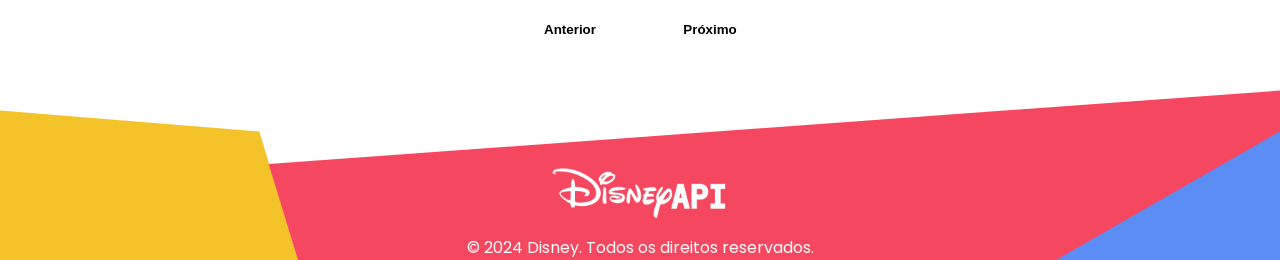
==== commit b1693da5: "Updates funcionalidades" ====
--- a/index.html
+++ b/index.html
@@ -110,6 +110,6 @@
         </div>
       </div>
     </footer>
-    <script src="JavaScript/script.js"></script>
+    <script src="./js/script.js"></script>
   </body>
 </html>
--- a/css/style.css
+++ b/css/style.css
@@ -23,6 +23,7 @@
 header{
     width: 100%;
     padding: 20px 4%;
+    background-color: #5B8DF5;
     position: fixed;
     top: 0;
     left: 0;
@@ -31,8 +32,14 @@
 }
 
 header.scroll{
-    background-color: black;
+    background: black;
     padding: 10px 4%;
+}
+
+.container-header .box {
+    display: flex;
+    justify-content: space-between;
+    align-items: center;
 }
 
 section {
